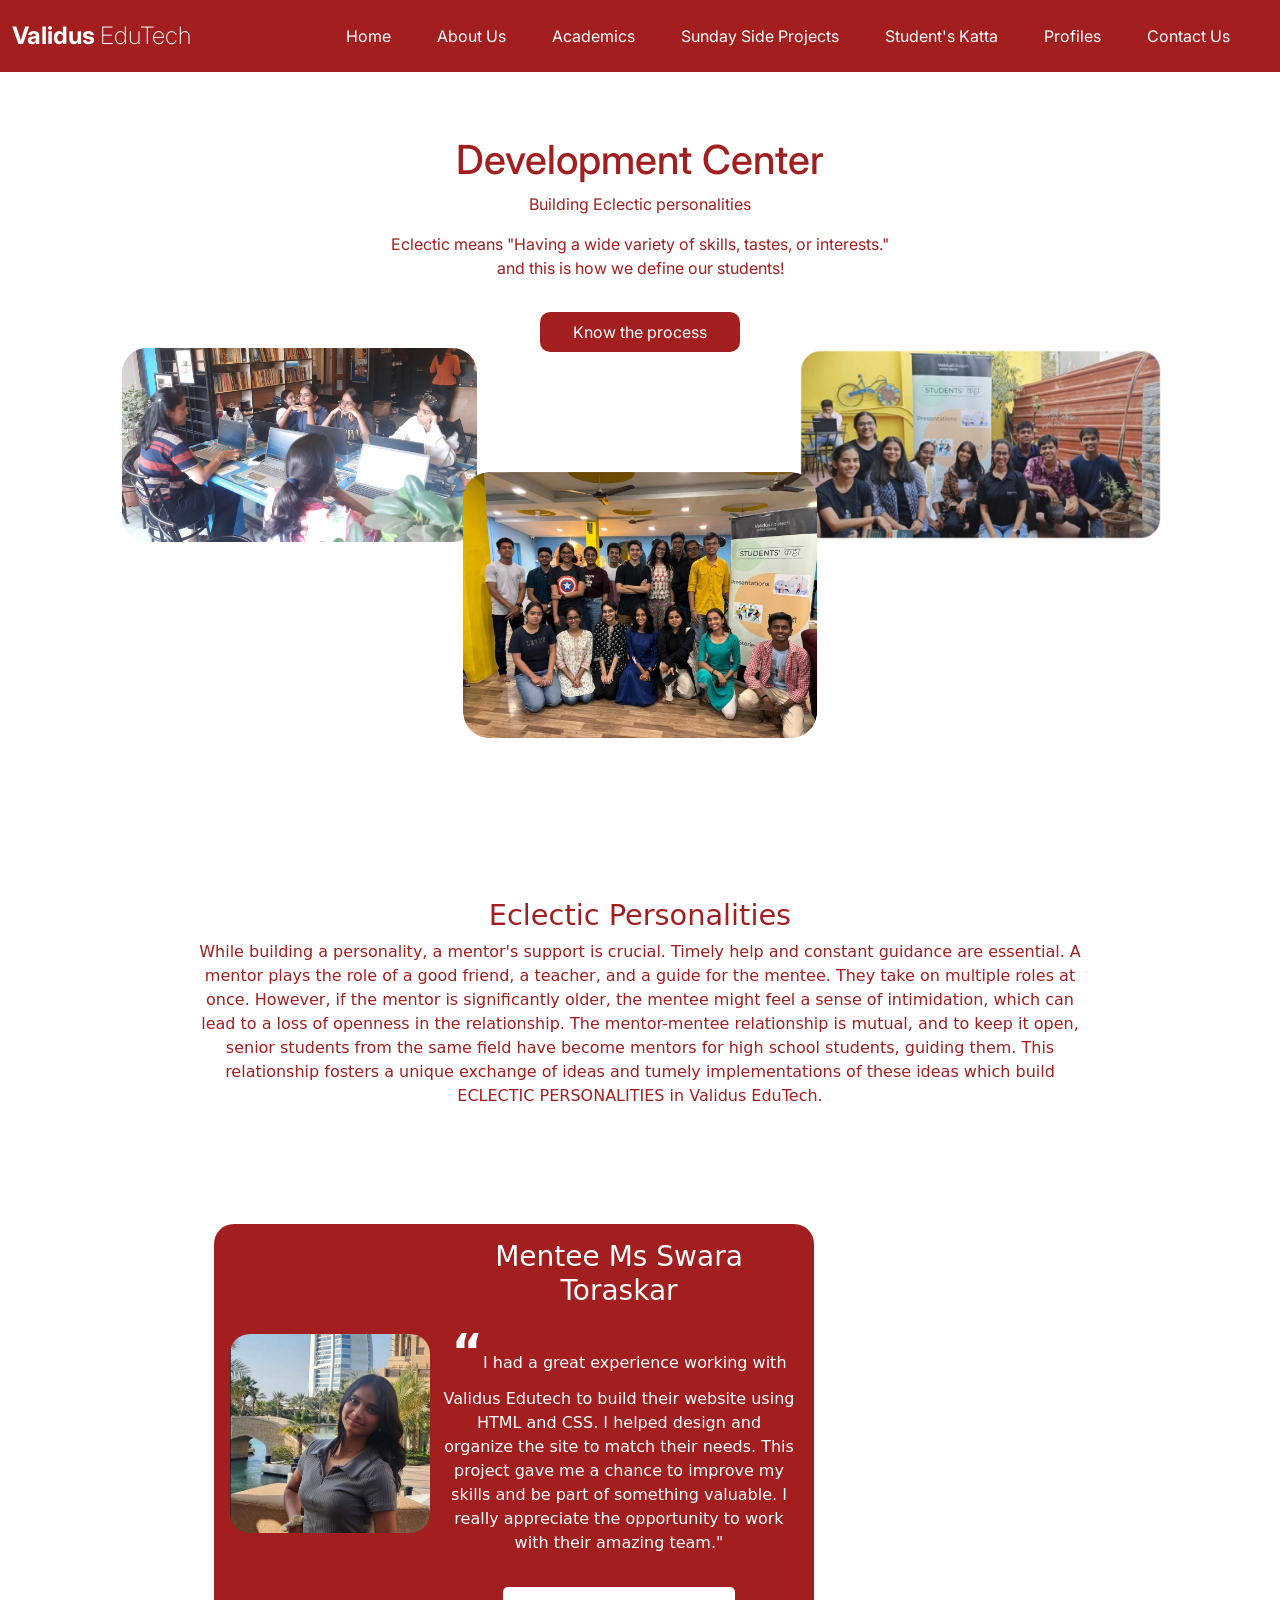
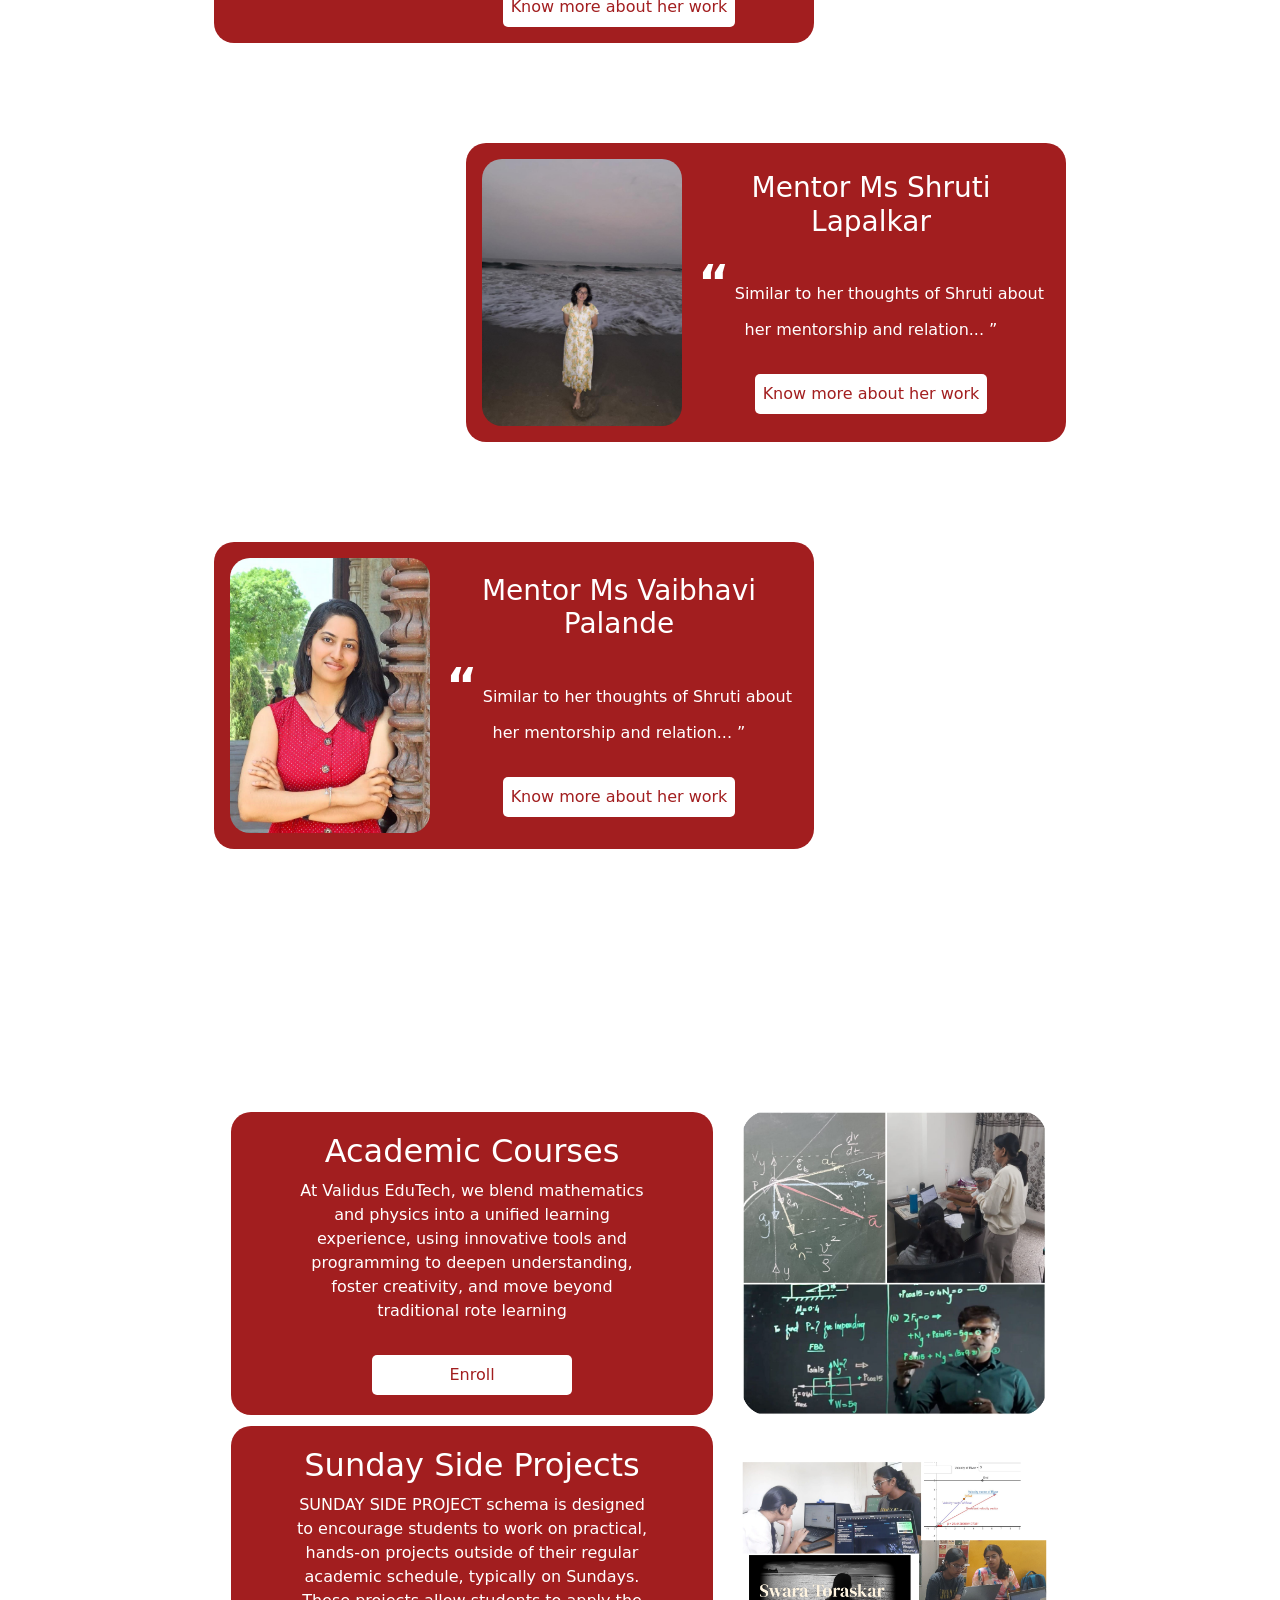
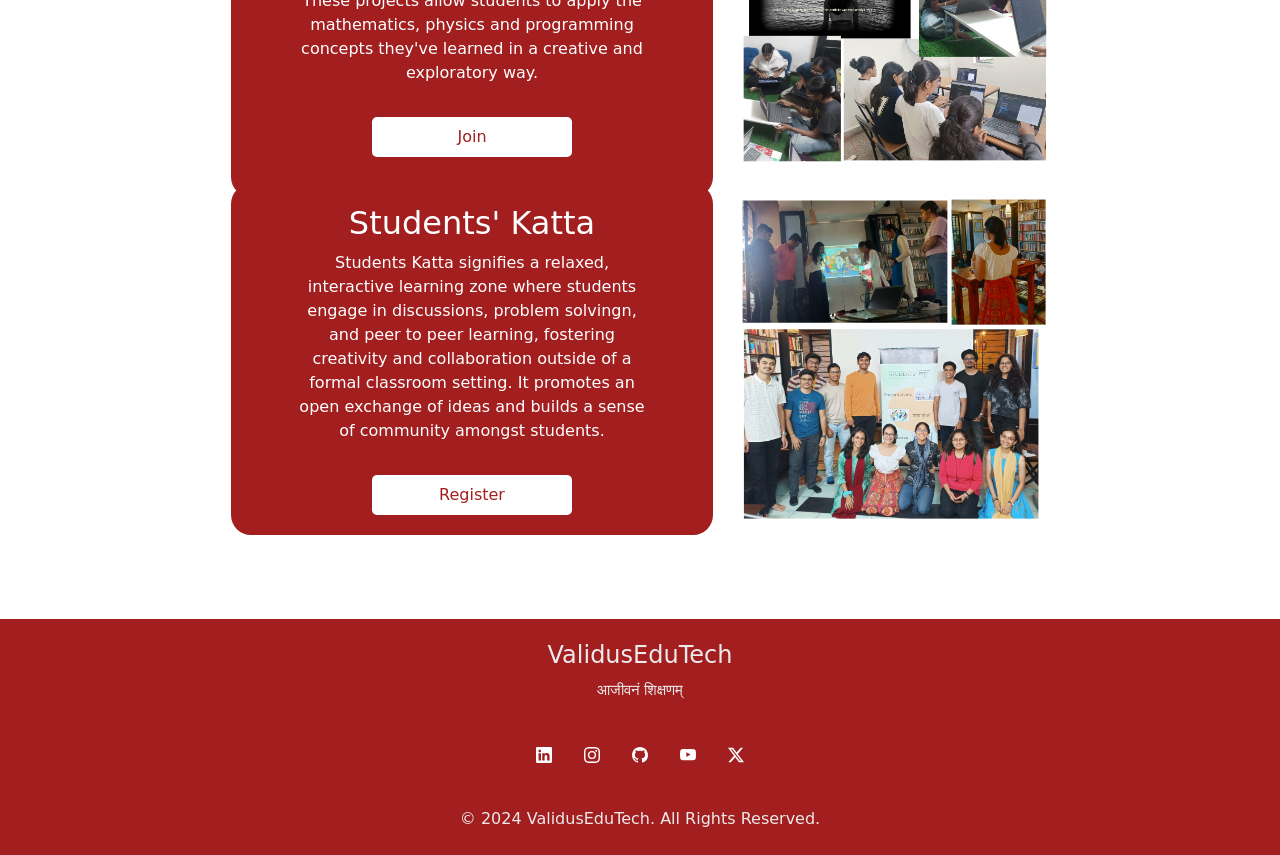
==== index.html @ 38501459 "Update index.html" ====
<!DOCTYPE html>
<html lang="en">
<head>
    <meta charset="UTF-8">
    <meta name="viewport" content="width=device-width, initial-scale=1.0">
    <title>ValidusEduTech-Home</title>
    <link rel = "stylesheet" href = "styles.css">
    <link rel="preconnect" href="https://fonts.googleapis.com">
<link rel="preconnect" href="https://fonts.gstatic.com" crossorigin>
<link rel="stylesheet" href="https://unpkg.com/aos@next/dist/aos.css" />
<link href="https://fonts.googleapis.com/css2?family=Inter:ital,opsz,wght@0,14..32,100..900;1,14..32,100..900&display=swap" rel="stylesheet">
<link href="https://cdn.jsdelivr.net/npm/bootstrap@5.3.3/dist/css/bootstrap.min.css" rel="stylesheet">
<style>
  .navbar-toggler-icon {
      background-image: url("data:image/svg+xml,%3Csvg xmlns='http://www.w3.org/2000/svg' viewBox='0 0 30 30'%3E%3Cpath stroke='white' stroke-width='2' stroke-linecap='round' stroke-miterlimit='10' d='M4 7h22M4 15h22M4 23h22'/%3E%3C/svg%3E");
  }
</style>

</head>
<body class = "bod">
  <nav class="navbar navbar-expand-lg" style="padding-top: 1%; padding-bottom: 1%;">
    <div class="container-fluid d-flex justify-content-between">
        <a class="navbar-brand" href="#" style="color: white; font-weight: bold; font-size:x-large;">
            <span class="bold-text" style="font-weight: bold;">Validus</span> 
            <span style="font-weight: 200;">EduTech</span>
        </a>
        <button class="navbar-toggler" type="button" data-bs-toggle="collapse" data-bs-target="#navbarSupportedContent" aria-controls="navbarSupportedContent" aria-expanded="false" aria-label="Toggle navigation">
            <span class="navbar-toggler-icon"></span>
        </button>
        <div class="collapse navbar-collapse" id="navbarSupportedContent">
            <ul class="navbar-nav ms-auto">
                <li class="nav-item"><a class="nav-link" href="./index.html" style="color: white;">Home</a></li>
                <li class="nav-item"><a class="nav-link" href="./about_html.html" style="color: white;">About Us</a></li>
                <li class="nav-item"><a class="nav-link" href="./academics" style="color: white;">Academics</a></li>
                <li class="nav-item"><a class="nav-link" href="./ssp_html.html" style="color: white;">Sunday Side Projects</a></li>
                <li class="nav-item"><a class="nav-link" href="./sk.html" style="color: white;">Student's Katta</a></li>
                <li class="nav-item"><a class="nav-link" href="./Profiles.html" style="color: white;">Profiles</a></li>
                <li class="nav-item"><a class="nav-link" href="./contact.html" style="color: white;">Contact Us</a></li>
            </ul>
        </div>
    </div>
</nav>


    <!-- Header Section -->
    <div class = "container" data-aos="fade-up" data-aos-duration="500">
    <section class="header">
      <div class = "header-text">
        <h1>Development Center</h1>
        <div class = "p1">
      <p>Building Eclectic personalities</p>
      <p>Eclectic means "Having a wide variety of skills, tastes, or interests." and this is how we define our students!</p>
    </div>
    </div>
      
      <button class = "know" onclick="scrollToSection()">Know the process</button>
      <div class="header-images">
        <div class = "image-container">
          <img src="./assets/StudentsKatta_1_page-2[1].png" alt="Group Image 1" class="side-image">
        </div>
        <div class = "image-container">
          <img src="./assets/StudentsKatta_1_page-22[1].png" alt="Group Image 2" class="middle-image">
        </div>
        <div class = "image-container">
          <img src="./assets/StudentsKatta_1_page-18[1].png" alt="Group Image 2" class="side-image">
        </div>
          </div>
      </div>
  </section>
  <br>
  <br>
  <br>
  <!-- Eclectic Personalities Section -->
   <div class="container" data-aos="fade-up" data-aos-duration="500">
  <section class="eclectic-personalities">
    <div class = "ep-text">
      <h2>Eclectic Personalities</h2>
      <div class = "ep-p2">
      <p>While building a personality, a mentor's support is crucial. Timely help and constant guidance are essential. A mentor plays the role of a good friend, a teacher, and a guide for the mentee. They take on multiple roles at once. However, if the mentor is significantly older, the mentee might feel a sense of intimidation, which can lead to a loss of openness in the relationship. The mentor-mentee relationship is mutual, and to keep it open, senior students from the same field have become mentors for high school students, guiding them. This relationship fosters a unique exchange of ideas and tumely implementations of these ideas which build ECLECTIC PERSONALITIES in Validus EduTech.</p>
    </div>
    </div>
      <div class="profiles" data-aos="fade-up" data-aos-anchor-placement="center-bottom" data-aos-duration="250">
          <div class="profile1">
              <div class = "proflie1-img"><img src="./assets/swara.jpg" alt="Mentee Ms Swara Toraskar"></div>
              <div class = "proflie1-right">
                <h3>Mentee Ms Swara Toraskar</h3>
                <p><span class="large-quote">&#8220</span>I had a great experience working with Validus Edutech to build their website using HTML and CSS. I helped design and organize the site to match their needs. This project gave me a chance to improve my skills and be part of something valuable. I really appreciate the opportunity to work with their amazing team."</p>
                <button>Know more about her work</button>
              </div>
              
              
          </div>
          <div class="profile2" data-aos="fade-up" data-aos-anchor-placement="center-bottom" data-aos-duration="250">
            <div class = "proflie2-img"><img src="./assets/me.jpg" alt="Mentor Ms Shruti Lapalkar"></div>
            <div class = "profile2-right">
              <h3>Mentor Ms Shruti Lapalkar</h3>
              <p><span class="large-quote">&#8220</span> Similar to her thoughts of Shruti about her mentorship and relation... ”</p>
              <button>Know more about her work</button>
            </div>
          </div>
          <div class="profile3" data-aos="fade-up" data-aos-anchor-placement="center-bottom" data-aos-duration="250">
            <div class = "proflie3-img"><img src="./VP_photos.jpg" alt="Mentor Ms Vaibhavi Palande"></div>
              <div class = "profile3-right">
              <h3>Mentor Ms Vaibhavi Palande</h3>
              <p><span class="large-quote">&#8220</span> Similar to her thoughts of Shruti about her mentorship and relation... ”</p>


              <button>Know more about her work</button>
            </div>
          </div>
      </div>
  </section>
</div>
</div>

  <!-- Profile Building Process Section -->
  
        <div class = "container">
          <section class="profile-building" id="profile-building-process">
              <h2 style="color: #b10202" data-aos="fade-right">Profile Building Process</h2>
              <div class="process">
                  <div class="process-item" data-aos="zoom-out">
                    <div class = "left-text">
                      <h2>Academic Courses</h2>
                      <p>At Validus EduTech, we blend mathematics and physics into a unified learning experience, using innovative tools and programming to deepen understanding, foster creativity, and move beyond traditional rote learning</p>
                      <button id = "enrollBtn">Enroll</button>
                    </div>
                    <div class = "right-img">
                      <img src="./assets/StudentsKatta_1_page-4[1].png" alt="Academic Courses Image">
                    </div>
                  </div>
                  <div class="process-item ssp" data-aos="zoom-out">
                    <div class = "left-text">
                      <h2>Sunday Side Projects</h2>
                      <p>SUNDAY SIDE PROJECT schema is designed to encourage students to work on practical, hands-on projects outside of their regular academic schedule, typically on Sundays. These projects allow students to apply the mathematics, physics and programming concepts they've learned in a creative and exploratory way.</p>
                      <button id = "joinBtn">Join</button>
                    </div>
                    <div class = "right-img">
                      <img src="./assets/StudentsKatta_1_page-5[1].png" alt="Academic Courses Image">
                    </div>
                  </div>
                  <div class="process-item"data-aos="zoom-out">
                    <div class = "left-text">
                      <h2>Students' Katta</h2>
                      <p>Students Katta signifies a relaxed, interactive learning zone where students engage in discussions, problem solvingn, and peer to peer learning, fostering creativity and collaboration outside of a formal classroom setting. It promotes an open exchange of ideas and builds a sense of community amongst students.</p>
                      <button id = "registerBtn">Register</button>
                    </div>
                    <div class = "right-img">
                      <img src="./assets/StudentsKatta_1_page-6[2].png" alt="Academic Courses Image">
                    </div>
                  </div>
              </div>
          </section>
        </div>
       
     
  
  

  <!--footer-->
  <section class="footer">
    <div class="row">
      <div class="col-lg-12">
        <p class="brandFooter"><b>Validus</b>EduTech<br>
         <b class="tagLineFooter">आजीवनं शिक्षणम्</b>
        </p> <br>
      </div>
    </div>
    <div class="container text-center">
      <div class="align-items-center">
        <div class="linkedin">
          <a href="https://www.linkedin.com/company/validusedutech/" target="_blank">
            <svg xmlns="http://www.w3.org/2000/svg" width="1rem" height="2rem" fill="white" class="bi bi-linkedin" viewBox="0 0 16 16">
              <path d="M0 1.146C0 .513.526 0 1.175 0h13.65C15.474 0 16 .513 16 1.146v13.708c0 .633-.526 1.146-1.175 1.146H1.175C.526 16 0 15.487 0 14.854zm4.943 12.248V6.169H2.542v7.225zm-1.2-8.212c.837 0 1.358-.554 1.358-1.248-.015-.709-.52-1.248-1.342-1.248S2.4 3.226 2.4 3.934c0 .694.521 1.248 1.327 1.248zm4.908 8.212V9.359c0-.216.016-.432.08-.586.173-.431.568-.878 1.232-.878.869 0 1.216.662 1.216 1.634v3.865h2.401V9.25c0-2.22-1.184-3.252-2.764-3.252-1.274 0-1.845.7-2.165 1.193v.025h-.016l.016-.025V6.169h-2.4c.03.678 0 7.225 0 7.225z"/>
            </svg>
          </a>
          
        </div>
        <div class="instagram">
          <a href="https://www.instagram.com/validus_edutech/" target="_blank">
            <svg xmlns="http://www.w3.org/2000/svg" width="1rem" height="2rem" fill="white" class="bi bi-instagram" viewBox="0 0 16 16">
              <path d="M8 0C5.829 0 5.556.01 4.703.048 3.85.088 3.269.222 2.76.42a3.9 3.9 0 0 0-1.417.923A3.9 3.9 0 0 0 .42 2.76C.222 3.268.087 3.85.048 4.7.01 5.555 0 5.827 0 8.001c0 2.172.01 2.444.048 3.297.04.852.174 1.433.372 1.942.205.526.478.972.923 1.417.444.445.89.719 1.416.923.51.198 1.09.333 1.942.372C5.555 15.99 5.827 16 8 16s2.444-.01 3.298-.048c.851-.04 1.434-.174 1.943-.372a3.9 3.9 0 0 0 1.416-.923c.445-.445.718-.891.923-1.417.197-.509.332-1.09.372-1.942C15.99 10.445 16 10.173 16 8s-.01-2.445-.048-3.299c-.04-.851-.175-1.433-.372-1.941a3.9 3.9 0 0 0-.923-1.417A3.9 3.9 0 0 0 13.24.42c-.51-.198-1.092-.333-1.943-.372C10.443.01 10.172 0 7.998 0zm-.717 1.442h.718c2.136 0 2.389.007 3.232.046.78.035 1.204.166 1.486.275.373.145.64.319.92.599s.453.546.598.92c.11.281.24.705.275 1.485.039.843.047 1.096.047 3.231s-.008 2.389-.047 3.232c-.035.78-.166 1.203-.275 1.485a2.5 2.5 0 0 1-.599.919c-.28.28-.546.453-.92.598-.28.11-.704.24-1.485.276-.843.038-1.096.047-3.232.047s-2.39-.009-3.233-.047c-.78-.036-1.203-.166-1.485-.276a2.5 2.5 0 0 1-.92-.598 2.5 2.5 0 0 1-.6-.92c-.109-.281-.24-.705-.275-1.485-.038-.843-.046-1.096-.046-3.233s.008-2.388.046-3.231c.036-.78.166-1.204.276-1.486.145-.373.319-.64.599-.92s.546-.453.92-.598c.282-.11.705-.24 1.485-.276.738-.034 1.024-.044 2.515-.045zm4.988 1.328a.96.96 0 1 0 0 1.92.96.96 0 0 0 0-1.92m-4.27 1.122a4.109 4.109 0 1 0 0 8.217 4.109 4.109 0 0 0 0-8.217m0 1.441a2.667 2.667 0 1 1 0 5.334 2.667 2.667 0 0 1 0-5.334"/>
            </svg>
          </a>
          
          
        </div>
        <div class="github">
          <a href = "https://github.com/ValidusEduTech" target = "_blank"><svg xmlns="http://www.w3.org/2000/svg" width="1rem" height="2rem" fill="white" class="bi bi-github" viewBox="0 0 16 16">
            <path d="M8 0C3.58 0 0 3.58 0 8c0 3.54 2.29 6.53 5.47 7.59.4.07.55-.17.55-.38 0-.19-.01-.82-.01-1.49-2.01.37-2.53-.49-2.69-.94-.09-.23-.48-.94-.82-1.13-.28-.15-.68-.52-.01-.53.63-.01 1.08.58 1.23.82.72 1.21 1.87.87 2.33.66.07-.52.28-.87.51-1.07-1.78-.2-3.64-.89-3.64-3.95 0-.87.31-1.59.82-2.15-.08-.2-.36-1.02.08-2.12 0 0 .67-.21 2.2.82.64-.18 1.32-.27 2-.27s1.36.09 2 .27c1.53-1.04 2.2-.82 2.2-.82.44 1.1.16 1.92.08 2.12.51.56.82 1.27.82 2.15 0 3.07-1.87 3.75-3.65 3.95.29.25.54.73.54 1.48 0 1.07-.01 1.93-.01 2.2 0 .21.15.46.55.38A8.01 8.01 0 0 0 16 8c0-4.42-3.58-8-8-8"/>
          </svg></a>
          
          
        </div>
        <div class="youtube">
          <a href = "https://www.youtube.com/@validus.edutech" target="_blank"><svg xmlns="http://www.w3.org/2000/svg" width="1rem" height="2rem" fill="white" class="bi bi-youtube" viewBox="0 0 16 16">
            <path d="M8.051 1.999h.089c.822.003 4.987.033 6.11.335a2.01 2.01 0 0 1 1.415 1.42c.101.38.172.883.22 1.402l.01.104.022.26.008.104c.065.914.073 1.77.074 1.957v.075c-.001.194-.01 1.108-.082 2.06l-.008.105-.009.104c-.05.572-.124 1.14-.235 1.558a2.01 2.01 0 0 1-1.415 1.42c-1.16.312-5.569.334-6.18.335h-.142c-.309 0-1.587-.006-2.927-.052l-.17-.006-.087-.004-.171-.007-.171-.007c-1.11-.049-2.167-.128-2.654-.26a2.01 2.01 0 0 1-1.415-1.419c-.111-.417-.185-.986-.235-1.558L.09 9.82l-.008-.104A31 31 0 0 1 0 7.68v-.123c.002-.215.01-.958.064-1.778l.007-.103.003-.052.008-.104.022-.26.01-.104c.048-.519.119-1.023.22-1.402a2.01 2.01 0 0 1 1.415-1.42c.487-.13 1.544-.21 2.654-.26l.17-.007.172-.006.086-.003.171-.007A100 100 0 0 1 7.858 2zM6.4 5.209v4.818l4.157-2.408z"/>
          </svg></a>
          
        </div>
        <div class="twitter">
          <a href = "https://x.com/ValidusEduTech" target="_blank"><svg xmlns="http://www.w3.org/2000/svg" width="1rem" height="2rem" fill="white" class="bi bi-twitter-x" viewBox="0 0 16 16">
            <path d="M12.6.75h2.454l-5.36 6.142L16 15.25h-4.937l-3.867-5.07-4.425 5.07H.316l5.733-6.57L0 .75h5.063l3.495 4.633L12.601.75Zm-.86 13.028h1.36L4.323 2.145H2.865z"/>
          </svg></a>
          
        </div>
      </div>
    </div>
    <br>
    © 2024 <strong>ValidusEduTech</strong>. All Rights Reserved.
  </section>
  <script>
    function toggleMenu() {
      document.querySelector('.navlinks').classList.toggle('active');
    }
    function scrollToSection() {
    const section = document.getElementById("profile-building-process");
    section.scrollIntoView({ behavior: "smooth" });
}
const enrollBtn = document.getElementById('enrollBtn');
  const joinBtn = document.getElementById('joinBtn');
  const registerBtn = document.getElementById('registerBtn');

  // Function to redirect to Contact Us page
  function redirectToContact() {
    window.location.href = './contact.html'; // Change this to the actual URL of your Contact Us page
  }

  // Attach click event listeners to each button
  enrollBtn.addEventListener('click', redirectToContact);
  joinBtn.addEventListener('click', redirectToContact);
  registerBtn.addEventListener('click', redirectToContact);

    
    

  </script>

<script src="https://cdn.jsdelivr.net/npm/@popperjs/core@2.11.6/dist/umd/popper.min.js"></script>
<script src="https://cdn.jsdelivr.net/npm/bootstrap@5.3.3/dist/js/bootstrap.min.js"></script>
<script src="https://unpkg.com/aos@next/dist/aos.js"></script>
<script>
  AOS.init();
</script>
</body>
</html>
---- styles.css ----
/*updated navbar*/
/* General styles */


/* Reset and Base Styles */
* {
  margin: 0;
  padding: 0;
  box-sizing: border-box;
}

body {
  font-family: 'Inter', 'Roboto', sans-serif;
  line-height: 1.6;
  color: var(--text-primary);
  background-color: var(--background-light);
  text-rendering: optimizeLegibility;
  -webkit-font-smoothing: antialiased;
  margin: 0;
  padding: 0;
  width: 100%;
}

/* Smooth Scrolling and Typography */
html {
  scroll-behavior: smooth;
}

/* Container */
.container {
  width: 90%;
  max-width: 1200px;
  margin: 0 auto;
  padding: 40px 20px;
}

/* Navigation Styles */
header {
  background-color: var(--white);
  color: var(--text-primary);
  position: fixed;
  width: 100%;
  top: 0;
  z-index: 1000;
  box-shadow: 0 2px 10px rgba(0,0,0,0.05);
}


nav {
  display: flex;
  justify-content: space-between;
  align-items: center;
  padding: 15px 40px;
 

  background-color: #A21E1F;
  color: white;
  margin-left: 0px;
  margin-right: 0px;
  width: 100%;
}

.nav-menu {
  display: flex;
  list-style: none;
  align-items: center;
  margin-left: auto;
  
}

.nav-menu li {
  margin-left: 25px;
  color: #fff;
  
}


.nav-menu a {
  text-decoration: none;
  color: var(--text-secondary);
  font-weight: 500;
  transition: all 0.3s ease;
  position: relative;
  padding-bottom: 5px;
}

.nav-menu a::after {
  content: '';
  position: absolute;
  width: 0;
  height: 2px;
  bottom: 0;
  left: 50%;
  background-color: var(--primary-color);
  transition: width 0.3s ease, left 0.3s ease;
}

.nav-menu a:hover {
  color: var(--primary-color);
}

.nav-menu a:hover::after {
  width: 100%;
  left: 0;
}

.navbar-nav .nav-link {
  position: relative;
  color: white;
  text-decoration: none;
  transition: color 0.3s ease;
}

.navbar-nav .nav-link:hover {
  color: #F5A8A9; /* Highlight color */
}

/* Underline Animation (Expands from center) */
.navbar-nav .nav-link::after {
  content: "";
  position: absolute;
  width: 0;
  height: 2px;
  bottom: -2px; /* Adjust to position the underline */
  left: 50%; /* Start from the center */
  background-color: #F5A8A9;
  transform: translateX(-50%);
  transition: width 0.3s ease;
}


.navbar-nav .nav-link:hover::after {
  width: 100%; /* Expand to full width */
}

  /* Header Section */
.header {
  text-align: center;
  padding: 2rem;
  
  font-family: "Inter";
  color: #A21E1F;
}
.header-text{
  display: flex;
  flex-direction: column;
  justify-content: center;
}

.p1{
  width: 500px;
  align-self: center;
}
.header h1 {
  color: #A21E1F;
  font-size: 2.5rem;
  margin-bottom: 0.5rem;
}

.header button {
  background-color: #A21E1F;
  color: #fff;
  padding: 0.5rem 1rem;
  border: none;
  cursor: pointer;
  border-radius: 10px;
  margin-top: 1rem;
  height: 40px;
  width: 200px;
}

.header-images {
    display: flex;
    justify-content: center;
    
    align-items: center;
    position: relative;
}



.side-image {
  width: 500px;
  height: auto;
  border-radius: 10px;
  
  position: relative;
  top: -80px; /* Elevate the side images */
  z-index: 1;
}

.middle-image {
  width: 500px;
  height: auto;
  border-radius: 10px;
  
  position: relative;
  top: 80px; /* Lower the middle image */
  z-index: 2; /* Bring the middle image to the front */
}

.image-container:nth-child(1) {
  margin-right: -30px; /* Overlap left side image */
}

.image-container:nth-child(3) {
  margin-left: -30px; /* Overlap right side image */
}



/* Eclectic Personalities Section */
.eclectic-personalities {
  text-align: center;
  padding: 2rem;
}

.eclectic-personalities h2 {
  color: #A21E1F;
  font-size: 1.8rem;
}
.eclectic-personalities .ep-p2 {
  color: #A21E1F;
  
}

.ep-text{
  display: flex;
  flex-direction: column;
  justify-content: center;
}
.ep-p2{
  width: 900px;
  align-self: center;

}


.profiles {
  display: flex;
  flex-direction: column;
  justify-content: center;
  gap: 5rem;
  margin-top: 2rem;
  margin: 100px;
}

.profile1 {
  display: flex;
  width: 600px;
  padding: 1rem;
  background-color: #A21E1F;
  color: #fff;
  border-radius: 20px;
  text-align: center;
  align-self: flex-start;
}
proflie1-right p{
  color: #fff;
}

.profile1 img {
  width: 200px;
  border-radius: 20px;
}

.profile1-right{
  width: 500px;
}

.profile1 button {
  background-color: #fff;
  color: #A21E1F;
  padding: 0.5rem;
  border: none;
  cursor: pointer;
  border-radius: 5px;
  margin-top: 1rem;
}

/*second profile*/

.profile2 {
  display: flex;
  width: 600px;
  padding: 1rem;
  background-color: #A21E1F;
  color: #fff;
  border-radius: 20px;
  text-align: center;
  align-self: flex-end;
}
proflie2-right p{
  color: #fff;
}
.profile2 img {
  width: 200px;
  border-radius: 20px;
}

.profile2 button {
  background-color: #fff;
  color: #A21E1F;
  padding: 0.5rem;
  border: none;
  cursor: pointer;
  border-radius: 5px;
  margin-top: 1rem;
}
/*third profile*/
.profile3 {
  display: flex;
  width: 600px;
  padding: 1rem;
  background-color: #A21E1F;
  color: #fff;
  border-radius: 20px;
  text-align: center;
  align-self: flex-start;
}
proflie3-right p{
  color: #fff;
}
.profile3 img {
  width: 200px;
  border-radius: 20px;
}

.profile3 button {
  background-color: #fff;
  color: #A21E1F;
  padding: 0.5rem;
  border: none;
  cursor: pointer;
  border-radius: 5px;
  margin-top: 1rem;
}
/* Profile Building Process Section */
.profile-building {
  padding: 2rem;
  text-align: center;
  margin-bottom: 100px;
}

.process {
  display: flex;
  flex-direction: column;
  justify-content: center;
  gap: 3rem;
  margin-top: 2rem;
}

.process-item {
  width: 850px;
  height: 300px;
  /* background-color: #919c9f; */
  
  padding: 1rem;
  border-radius: 5px;
  text-align: center;
  display: flex;
  align-self: center;
}
.left-text{
  display: flex;
  flex-direction: column;
  justify-content: center;
  background-color: #A21E1F;
  color: white;
  border-radius: 20px;
}
.left-text p{
  padding-left: 40px;
  padding-right: 40px;
}
.process-item button {
  background-color: white;
  color: #A21E1F;
  padding: 0.5rem;
  border: none;
  cursor: pointer;
  border-radius: 5px;
  margin-top: 1rem;
  width: 200px;
  align-self: center;
}

.right-img {
  display: flex;
  flex-wrap: wrap;
  gap: 5px;
  width: 50%;
  height: 100%;
  box-sizing: border-box;
  padding: 5px;
}
.right-img img {
  width: 49%;
  height: 100%;
  border-radius: 20px;
  object-fit: cover;
}

.process-item img {
  
  width: 320px;
  border-radius: 20px;
}
.process-item.ssp.left-text h2{
  margin-top: 25px;

}
.process-item.ssp button{
  margin-bottom: 20px;
}


.profile-building {
  padding: 2rem;
  text-align: center;
}

.process {
  display: flex;
  flex-direction: column;
  justify-content: center;
  gap: 3rem;
  margin-top: 2rem;
}

.process-item {
  display: flex;
  justify-content: space-between;
  align-items: center;
  width: 850px;
  height: 300px;
  padding: 1rem;
  border-radius: 5px;
  text-align: center;
  align-self: center;
  gap: 1rem;
}

.left-text {
  display: flex;
  flex-direction: column;
  justify-content: center;
  background-color: #A21E1F;
  color: white;
  border-radius: 20px;
  padding: 20px;
}

.right-img {
  width: 320px;
  height: auto;
  border-radius: 20px;
  object-fit: cover;
}

.container {
  max-width: 1200px;
  margin: 0 auto;
  padding: 0 20px;
  
}

.header, .header-images, .eclectic-personalities {
  margin: 2rem 0;
}

.header-images img {
  max-width: 100%;
  height: auto;
}


/*footer*/
.footer{
  background-color: #A21E1F;
  text-align: center;
  color: #EDEAEB;
  font-weight: 100;
  line-height: 2rem;
  padding: 20px;
}
.tagLineFooter{
  font-size: 15px;
}
.brandFooter{
  font-size: 24px;
  margin-bottom: 0px;
}
.privacyPolicy{
  color: #EDEAEB;
}



.row.align-items-center{
  display: flex;
  justify-content: center;
  gap: 2rem;
}



/*responsive styles*/


@media (max-width: 768px) {
  .eclectic-personalities {
    padding: 1rem;
  }

  .eclectic-personalities h2 {
    font-size: 1.5rem;
  }

  .ep-text {
    width: 90%;
    margin: 0 auto;
  }

  .ep-p2 {
    font-size: 1rem;
    padding: 0 1rem;
    width: 100%;
  }

  .process-item {
    flex-direction: column;
    width: 90%;
    height: auto;
    align-items: center;
  }

  .left-text {
    width: 100%;
    padding: 20px;
    text-align: center;
  }

  .right-img {
    width: 100%;
    max-width: 300px;
    margin-top: 1rem;
  }

  .process-item button {
    margin-top: 1rem;
  }

  .profiles {
    flex-direction: column;
    justify-content: center;
    /* align-items: center; */
  }

  .profile1, .profile2, .profile3 {
    width: 90%;
    flex-direction: column;
    align-items: center;
    text-align: center;
  }

  .profile1 img, .profile2 img, .profile3 img {
    width: 100%;
    max-width: 150px;
    margin-bottom: 1rem;
  }

  .profile1-right, .profile2-right, .profile3-right {
    width: 100%;
  }

  .header h1 {
      font-size: 2rem;
  }
  .navbar {
      padding: 10px;
  }
  .navlinks li {
      margin: 0 10px;
  }
  .profile1, .profile2, .profile3, .process-item {
      width: 100%;
  }
  .process-item {
      flex-direction: column;
  }
  .left-text, .right-img {
      width: 100%;
      padding: 10px;
  }
}

@media (max-width: 480px) {
  .eclectic-personalities h2 {
    font-size: 1.2rem;
  }

  .left-text {
    padding: 10px;
    font-size: 0.9rem;
  }

  .process-item {
    gap: 1rem;
  }

  .process-item button {
   
    padding: 0.5rem;
  }
  .ep-p2 {
    font-size: 0.9rem;
  }
  .logo a {
      font-size: 20px;
  }
  .navlinks {
      flex-direction: column;
  }
  .navlinks li {
      margin: 10px 0;
  }
  .header h1 {
      font-size: 1.5rem;
  }
  .header button {
      width: 100%;
  }
  .process-item {
      flex-direction: column;
      width: 100%;
  }
}


@media (max-width: 1024px) {
  .process-item {
    flex-direction: column;
    width: 90%;
    height: auto;
    align-items: center;
    gap: 1rem;
  }

  .left-text {
    width: 100%;
    padding: 20px;
    text-align: center;
  }

  .right-img {
    width: 100%;
    max-width: 300px;
    margin-top: 1rem;
  }

  .process-item button {
   
    margin-top: 1rem;
  }
}

@media (max-width: 700px) {
  .eclectic-personalities {
    padding: 1rem; 
  }

  .eclectic-personalities h2 {
    font-size: 1.5rem; 
  }

  .ep-text {
    flex-direction: column; 
    text-align: center;
  }

  .ep-p2 {
    width: 100%; 
    padding: 1rem 1rem; 
  }

  .profiles {
    flex-direction: column;
    gap: 1.5rem;
    align-items: center;
  }

  .profile1, .profile2, .profile3 {
    width: 100%;
    padding: 1rem;
    flex-direction: column; 
    text-align: center; 
  }

  .profile1 img, .profile2 img, .profile3 img {
    width: 80%; 
    margin-bottom: 1rem;
  }

  .profile1 button, .profile2 button, .profile3 button {
    width: 100%; 
    margin-top: 1rem; 
  }
}
.large-quote {
  font-size: 3em; /* Adjust size as needed */
  font-weight: bold;
}


@media (max-width: 825px) {
  

  .ep-p2 {
    width: 80%; 
    padding: 1rem 1rem; 
  }
}
@media (max-width: 930px) {
  

  .ep-p2 {
    width: 80%; 
    padding: 1rem 1rem; 
  }
}


body {
  margin: 0;
}



.inter-navbar {
font-family: "Inter", sans-serif;
font-optical-sizing: auto;
font-weight: 400;
font-style: normal;
}
.navbar {
  display: flex;
  justify-content: space-between;
  align-items: center;
  padding: 10px 20px;
  font-family: 'Inter';
  background-color: #A21E1F;
}

.logo a {
  font-size: 25px;
  color: white;
  text-decoration: none;
}

.navlinks {
  display: flex;
  list-style-type: none;
  margin: 0;
  padding: 0;
}

.navlinks li {
  margin: 0 15px;
}

.navlinks li a {
  color: white;
  text-decoration: none;
  font-size: 20px;
  transition: color 0.3s;
}

.navlinks li a:hover {
  color: #919c9f;
}

.hamburger {
  display: none;
  font-size: 30px;
  cursor: pointer;
  color: white;
}

.navlinks li a {
  color: white;
  text-decoration: none;
  font-size: 20px;
  position: relative;
  transition: color 0.3s;
}

.navlinks li a:hover {
  color: #919c9f;
}

.navlinks li a::after {
  content: "";
  position: absolute;
  left: 0;
  bottom: -5px;
  width: 100%;
  height: 3px;
  background-color: grey;
  transform: scaleX(0);
  transform-origin: left;
  transition: transform 0.3s ease;
}

.navlinks li a:hover::after {
  transform: scaleX(1);
}


/* Responsive styles */
@media (max-width: 768px) {
  .navlinks {
    display: none;
    flex-direction: column;
    position: absolute;
    top: 60px;
    right: 20px;
    background-color: #A21E1F;
    padding: 10px;
    border-radius: 5px;
  }

  .navlinks.active {
    display: flex;
  }

  .navlinks li {
    margin: 10px 0;
  }

  .hamburger {
    display: block;
  }

  
}

/* Responsive Design for Tablets */


@media (max-width: 1024px) {
  .image-container img {
    max-width: 335px; /* Reduce image size for tablets */
  }

  .side-image {
    top: -40px; /* Reduce elevation */
  }

  .middle-image {
    top: 40px; /* Reduce lowering */
  }
}
/*mobile screens*/
@media (max-width: 768px) {
  .header-images {
    top: 55px;
    flex-direction: column; /* Stack images vertically */
    align-items: center;
  }

  .image-container img {
    max-width: 90%; /* Reduce width for smaller screens */
  }

  .side-image, .middle-image {
    position: static; /* Reset position adjustments */
  }

  .image-container:nth-child(1),
  .image-container:nth-child(3) {
    margin: 0; /* Remove overlap for side images */
  }
}

@media (max-width: 825px) {
  .image-container img {
    max-width: 280px; /* Reduce image size for tablets */
  }

  .side-image {
    top: -40px; /* Reduce elevation */
  }

  .middle-image {
    top: 40px; /* Reduce lowering */
  }
}

@media (max-width: 930px) {
  .image-container img {
    max-width: 320px; /* Reduce image size for tablets */
  }

  .side-image {
    top: -40px; /* Reduce elevation */
  }

  .middle-image {
    top: 40px; /* Reduce lowering */
  }
}

@media (max-width: 430px) {
  .header-images {
    top: 55px;
    flex-direction: column; /* Stack images vertically */
    align-items: center;
  }

  .image-container img {
    max-width: 90%; /* Reduce width for smaller screens */
  }

  .side-image, .middle-image {
    position: static; /* Reset position adjustments */
  }

  .image-container:nth-child(1),
  .image-container:nth-child(3) {
    margin: 0; /* Remove overlap for side images */
  }
}

@media (max-width: 855px) {
  .image-container img {
    max-width: 275px; /* Reduce image size for tablets */
  }

  .side-image {
    top: -40px; /* Reduce elevation */
  }

  .middle-image {
    top: 40px; /* Reduce lowering */
  }
}

.align-items-center{
  display: flex;
  justify-content: center;
  gap: 2rem;
  
}



/* Style for the dropdown button */




/* Profile Building section styles */
.profile-building {
  padding: 10px;
  background-color: white;
  border-radius: 5px;
}



.bold-text {
  font-weight: bold;
}
.navbar-nav .nav-item {
  margin-right: 30px; /* Adjust this value to increase/decrease the gap */
}


.profile1, .profile2, .profile3 {
  display: flex;
  align-items: center;
  gap: 2.5rem;
  margin-bottom: 20px; /* Optional for spacing */
}

.proflie1-img, .proflie2-img, .proflie3-img {
  width: 150px; /* Adjust image size */
  margin-right: 20px; /* Space between image and text */
}

.proflie1-right, .profile2-right, .profile3-right {
  flex: 1;
}

.profile1 img, .profile2 img, .profile3 img {
  width: 200px; /* Adjust the image to fit the container */
  height: auto;
}
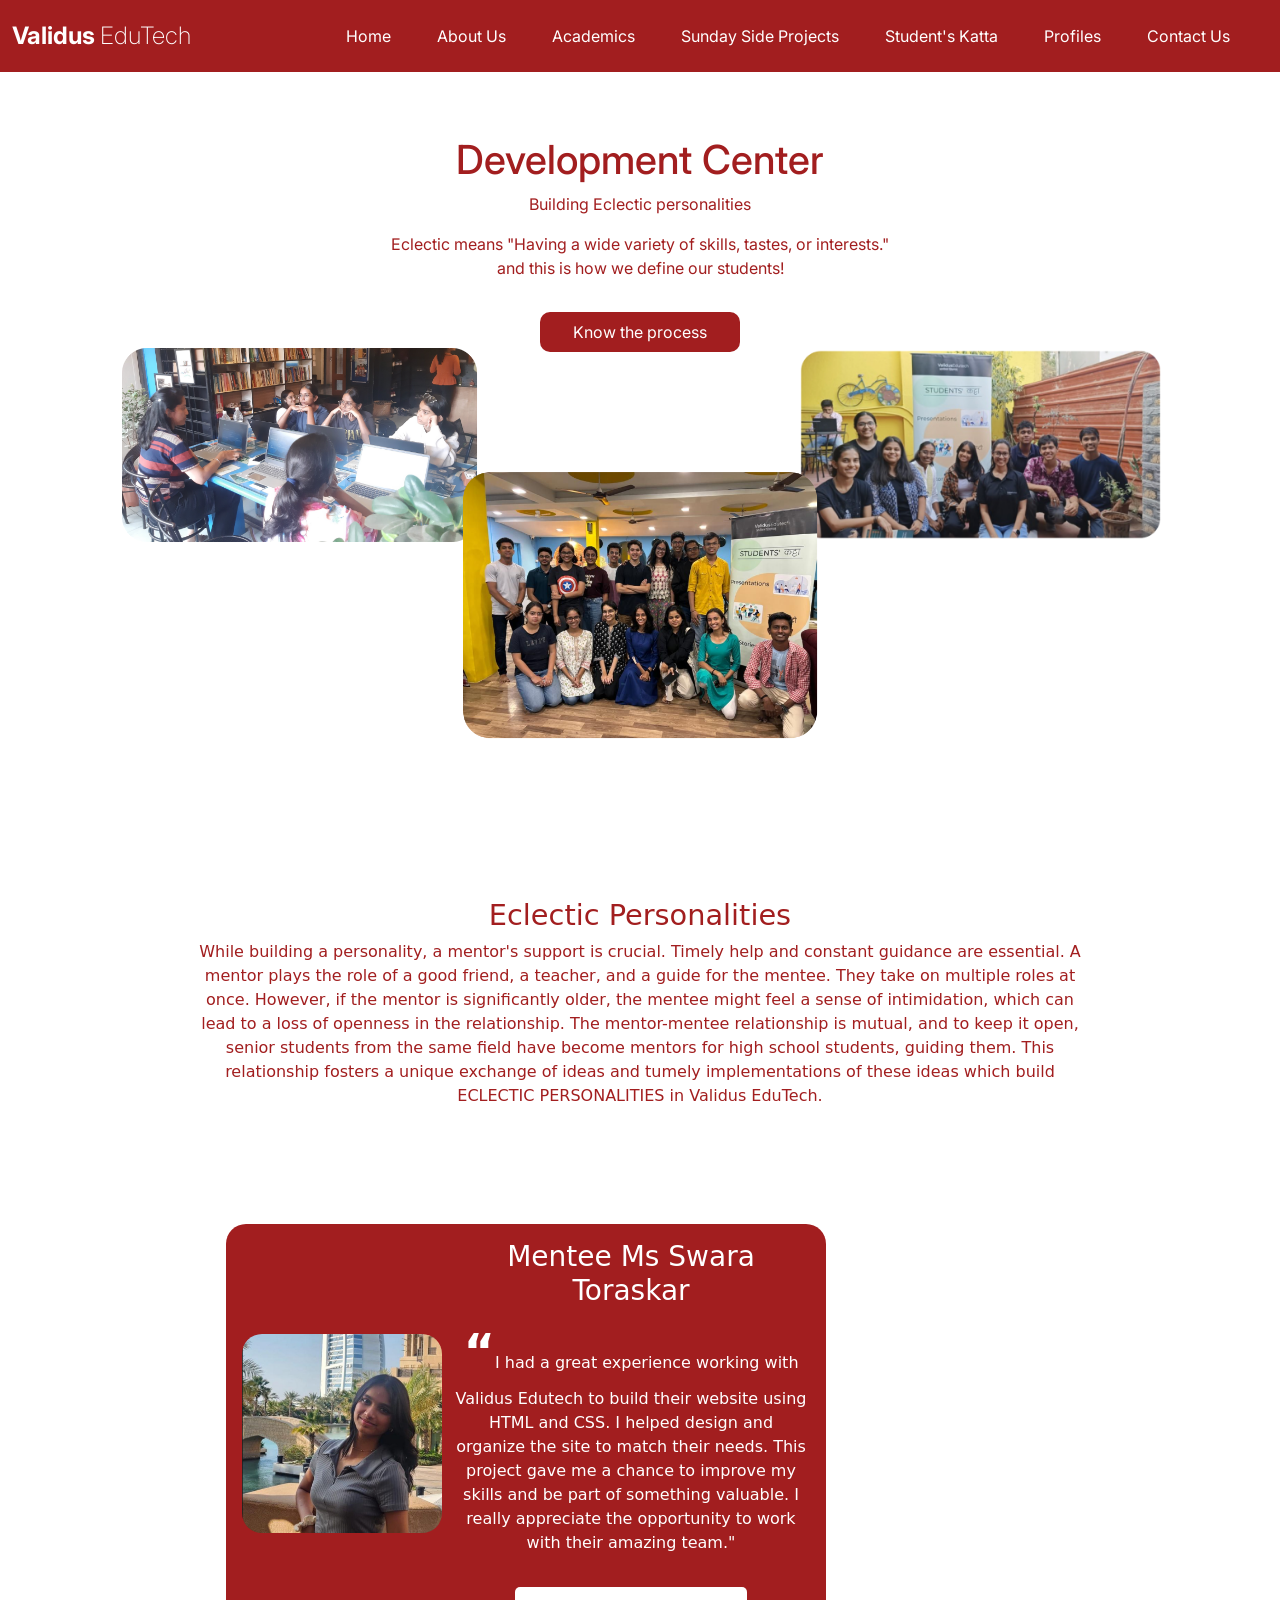
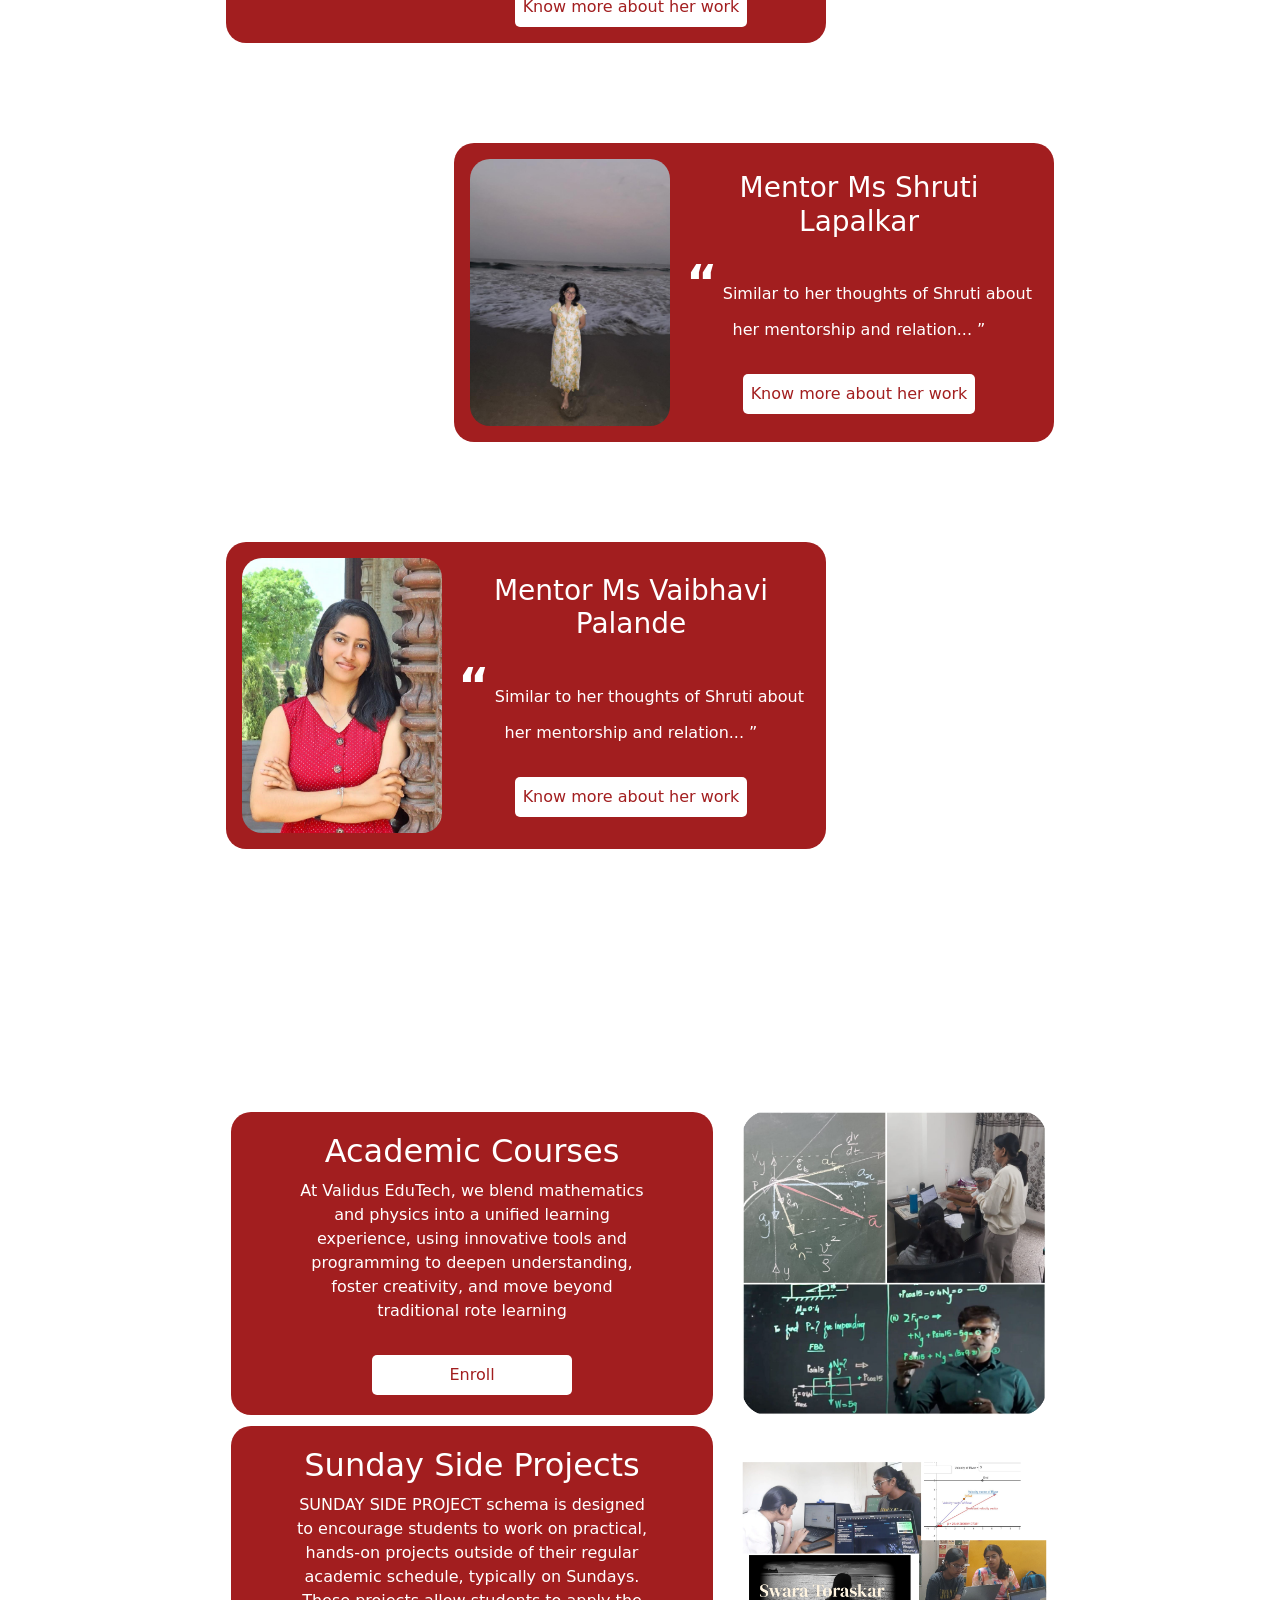
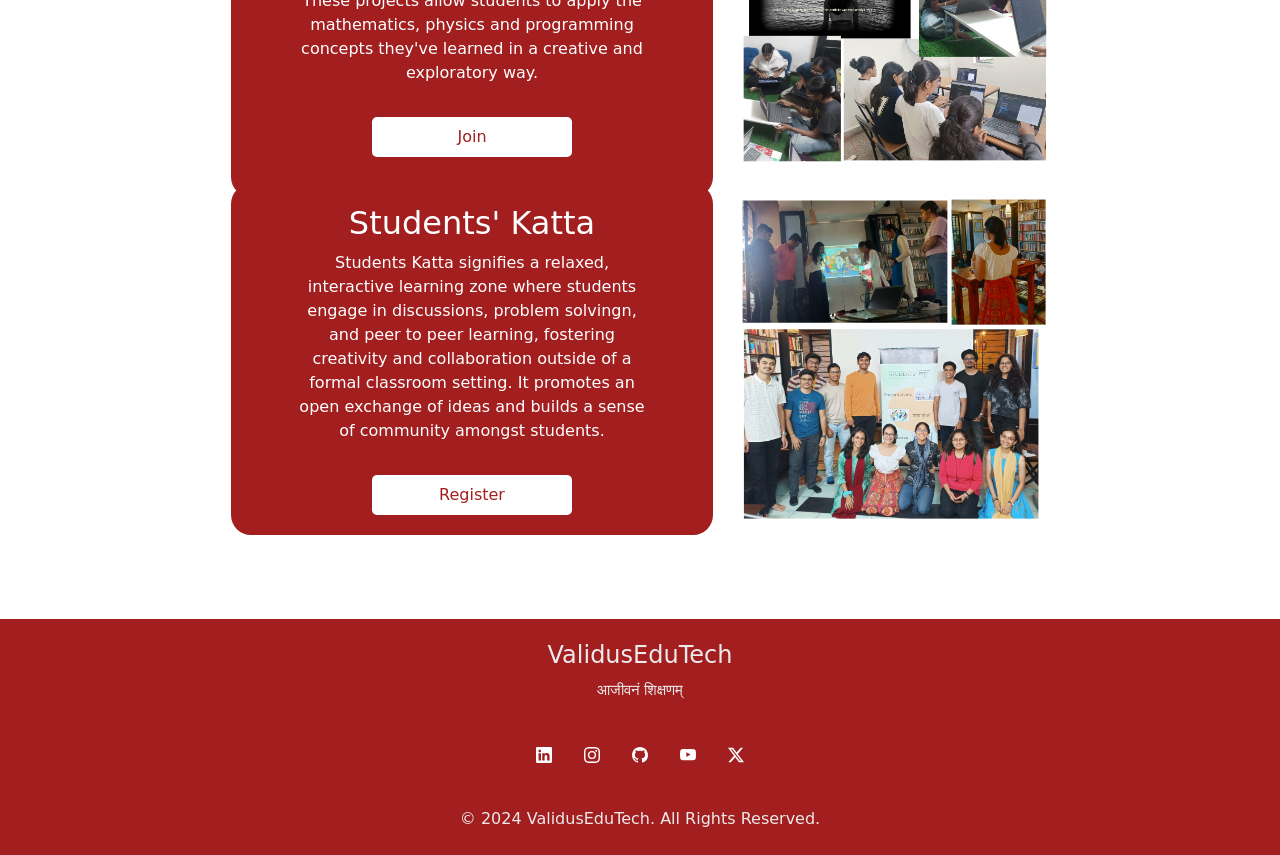
==== commit 931c2c71: "Update index.html" ====
--- a/index.html
+++ b/index.html
@@ -3,7 +3,7 @@
 <head>
     <meta charset="UTF-8">
     <meta name="viewport" content="width=device-width, initial-scale=1.0">
-    <title>ValidusEduTech-Home</title>
+    <title>ValidusEduTech - Home</title>
     <link rel = "stylesheet" href = "styles.css">
     <link rel="preconnect" href="https://fonts.googleapis.com">
 <link rel="preconnect" href="https://fonts.gstatic.com" crossorigin>
@@ -79,36 +79,40 @@
       <p>While building a personality, a mentor's support is crucial. Timely help and constant guidance are essential. A mentor plays the role of a good friend, a teacher, and a guide for the mentee. They take on multiple roles at once. However, if the mentor is significantly older, the mentee might feel a sense of intimidation, which can lead to a loss of openness in the relationship. The mentor-mentee relationship is mutual, and to keep it open, senior students from the same field have become mentors for high school students, guiding them. This relationship fosters a unique exchange of ideas and tumely implementations of these ideas which build ECLECTIC PERSONALITIES in Validus EduTech.</p>
     </div>
     </div>
-      <div class="profiles" data-aos="fade-up" data-aos-anchor-placement="center-bottom" data-aos-duration="250">
-          <div class="profile1">
-              <div class = "proflie1-img"><img src="./assets/swara.jpg" alt="Mentee Ms Swara Toraskar"></div>
-              <div class = "proflie1-right">
-                <h3>Mentee Ms Swara Toraskar</h3>
-                <p><span class="large-quote">&#8220</span>I had a great experience working with Validus Edutech to build their website using HTML and CSS. I helped design and organize the site to match their needs. This project gave me a chance to improve my skills and be part of something valuable. I really appreciate the opportunity to work with their amazing team."</p>
-                <button>Know more about her work</button>
-              </div>
-              
-              
-          </div>
-          <div class="profile2" data-aos="fade-up" data-aos-anchor-placement="center-bottom" data-aos-duration="250">
-            <div class = "proflie2-img"><img src="./assets/me.jpg" alt="Mentor Ms Shruti Lapalkar"></div>
-            <div class = "profile2-right">
-              <h3>Mentor Ms Shruti Lapalkar</h3>
-              <p><span class="large-quote">&#8220</span> Similar to her thoughts of Shruti about her mentorship and relation... ”</p>
+    <div class="container" data-aos="fade-up">
+      <div class="profiles"  data-aos-anchor-placement="center-bottom" data-aos-duration="150">
+        <div class="profile1">
+            <div class = "proflie1-img"><img src="./assets/swara.jpg" alt="Mentee Ms Swara Toraskar"></div>
+            <div class = "proflie1-right">
+              <h3>Mentee Ms Swara Toraskar</h3>
+              <p><span class="large-quote">&#8220</span>I had a great experience working with Validus Edutech to build their website using HTML and CSS. I helped design and organize the site to match their needs. This project gave me a chance to improve my skills and be part of something valuable. I really appreciate the opportunity to work with their amazing team."</p>
               <button>Know more about her work</button>
             </div>
+            
+            
+        </div>
+        <div class="profile2" data-aos="fade-up" data-aos-anchor-placement="center-bottom" data-aos-duration="150">
+          <div class = "proflie2-img"><img src="./assets/me.jpg" alt="Mentor Ms Shruti Lapalkar"></div>
+          <div class = "profile2-right">
+            <h3>Mentor Ms Shruti Lapalkar</h3>
+            <p><span class="large-quote">&#8220</span> Similar to her thoughts of Shruti about her mentorship and relation... ”</p>
+            <button>Know more about her work</button>
           </div>
-          <div class="profile3" data-aos="fade-up" data-aos-anchor-placement="center-bottom" data-aos-duration="250">
-            <div class = "proflie3-img"><img src="./VP_photos.jpg" alt="Mentor Ms Vaibhavi Palande"></div>
-              <div class = "profile3-right">
-              <h3>Mentor Ms Vaibhavi Palande</h3>
-              <p><span class="large-quote">&#8220</span> Similar to her thoughts of Shruti about her mentorship and relation... ”</p>
-
-
-              <button>Know more about her work</button>
-            </div>
+        </div>
+        <div class="profile3" data-aos="fade-up" data-aos-anchor-placement="center-bottom" data-aos-duration="150">
+          <div class = "proflie3-img"><img src="./VP_photos.jpg" alt="Mentor Ms Vaibhavi Palande"></div>
+            <div class = "profile3-right">
+            <h3>Mentor Ms Vaibhavi Palande</h3>
+            <p><span class="large-quote">&#8220</span> Similar to her thoughts of Shruti about her mentorship and relation... ”</p>
+
+
+            <button>Know more about her work</button>
           </div>
-      </div>
+        </div>
+    </div>
+   
+    </div>
+     
   </section>
 </div>
 </div>
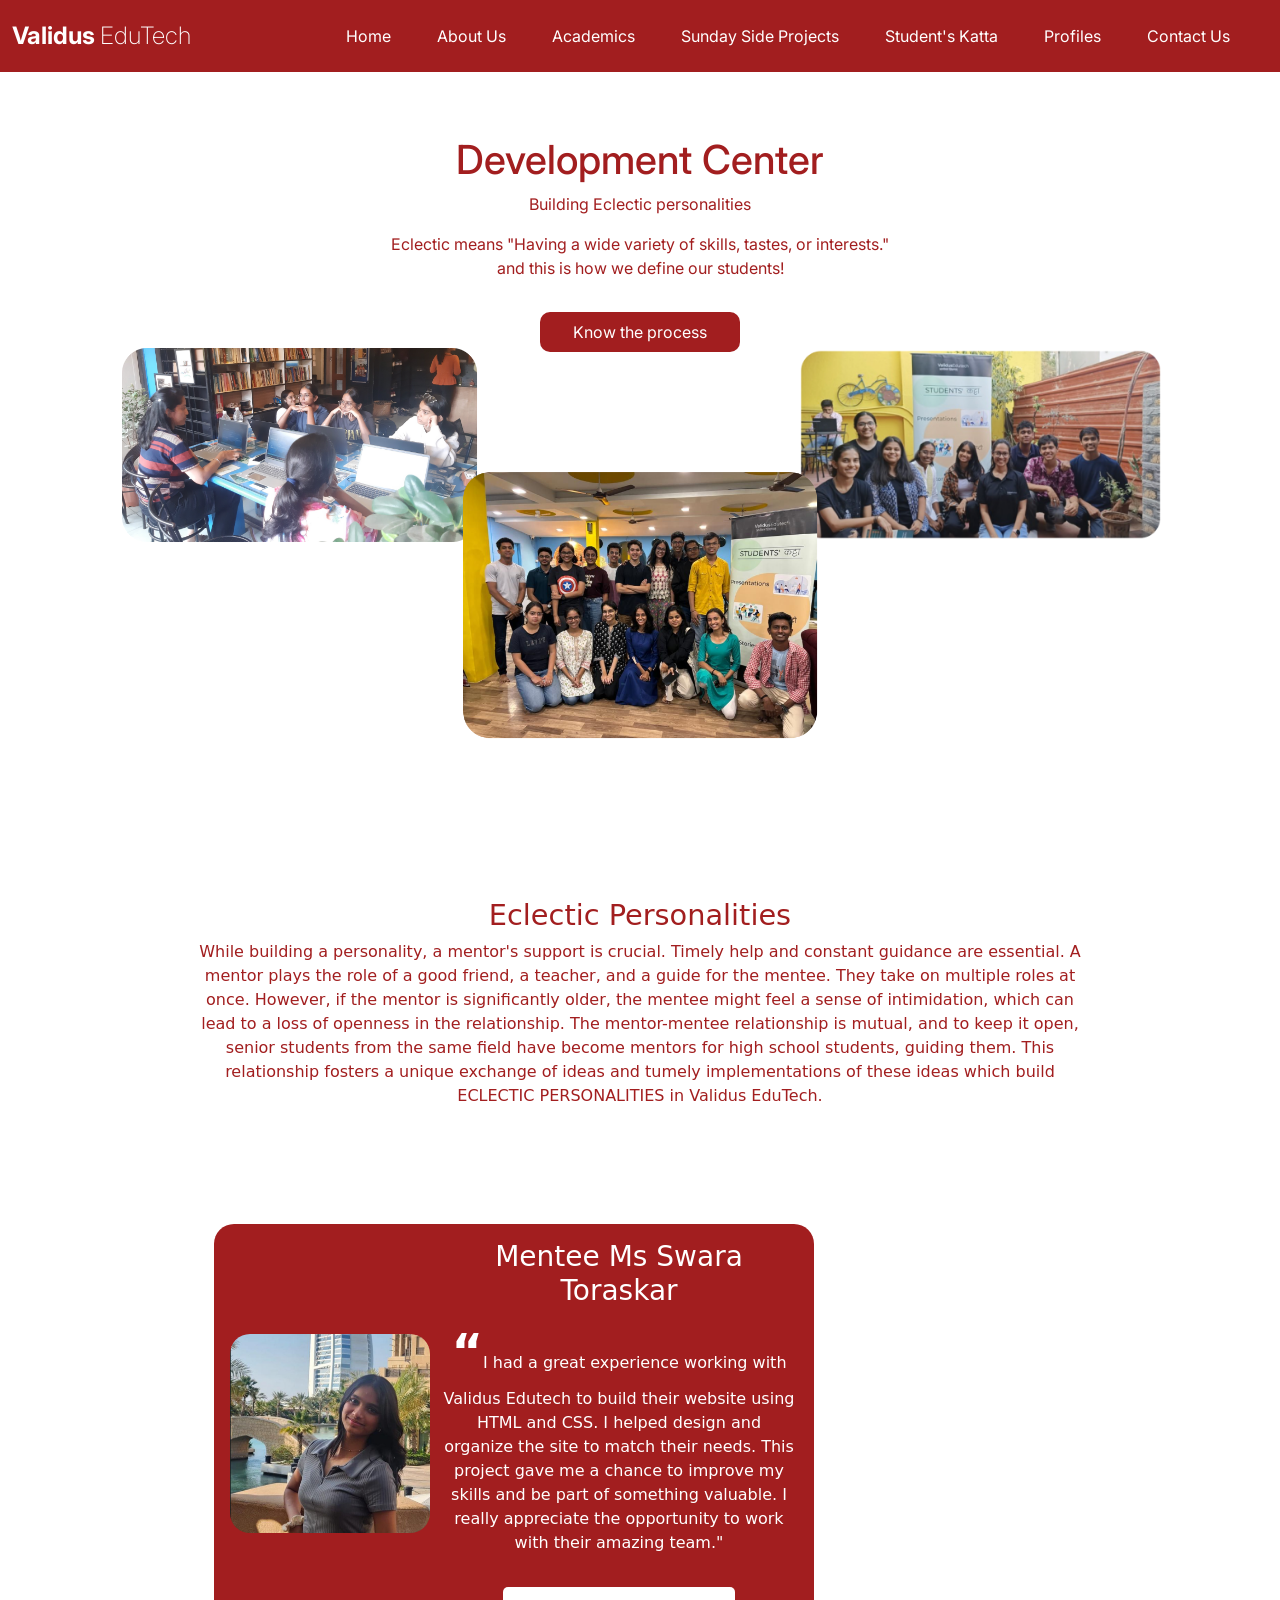
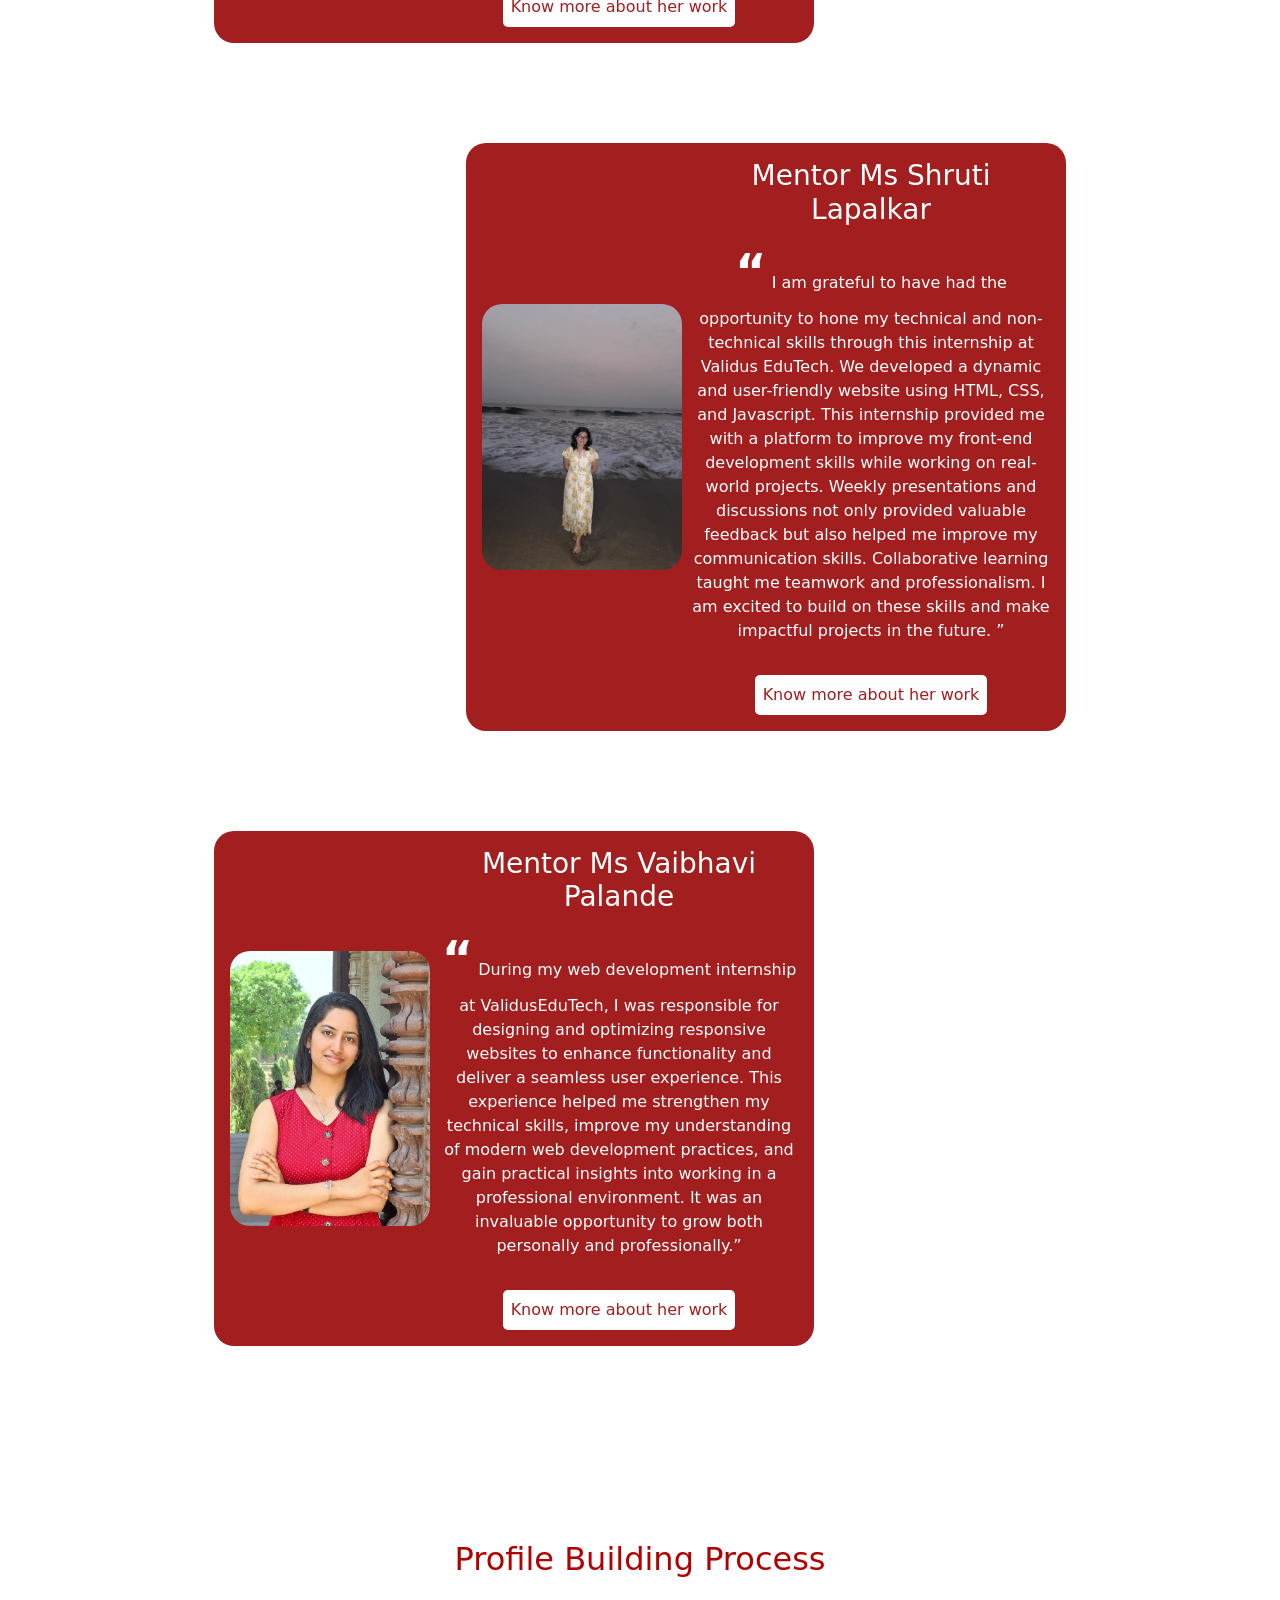
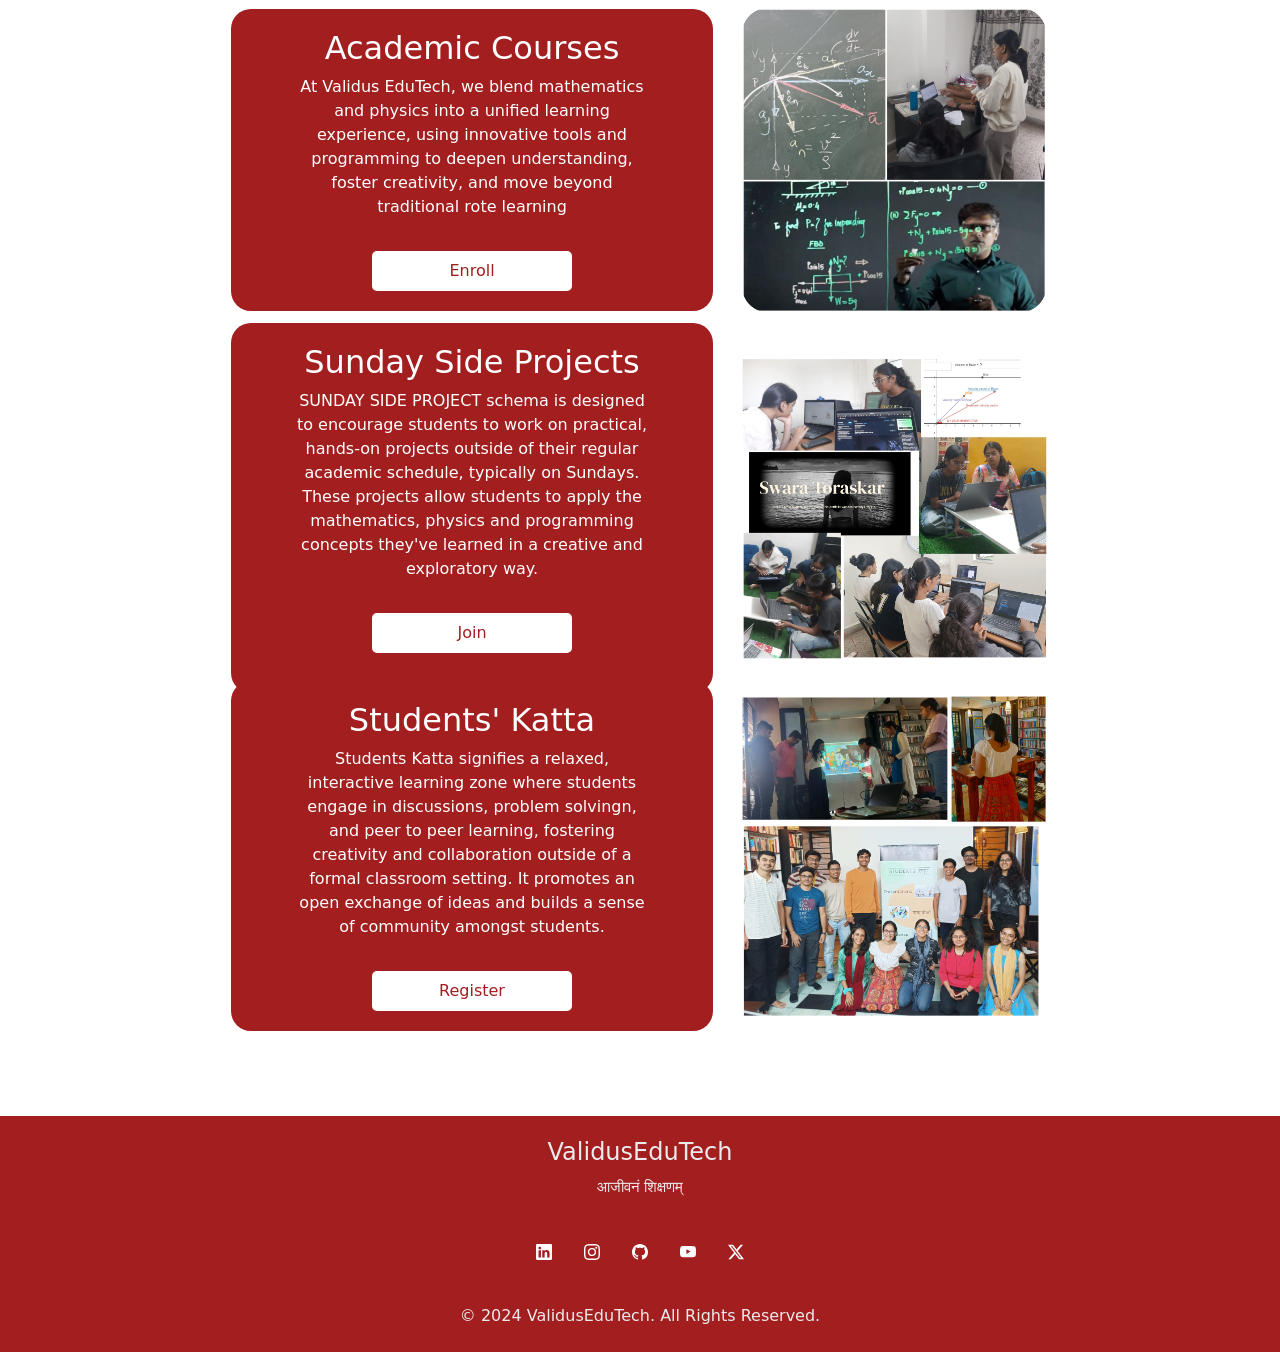
==== commit ae51913d: "Update index.html" ====
--- a/index.html
+++ b/index.html
@@ -3,11 +3,10 @@
 <head>
     <meta charset="UTF-8">
     <meta name="viewport" content="width=device-width, initial-scale=1.0">
-    <title>ValidusEduTech - Home</title>
+    <title>ValidusEduTech-Home</title>
     <link rel = "stylesheet" href = "styles.css">
     <link rel="preconnect" href="https://fonts.googleapis.com">
 <link rel="preconnect" href="https://fonts.gstatic.com" crossorigin>
-<link rel="stylesheet" href="https://unpkg.com/aos@next/dist/aos.css" />
 <link href="https://fonts.googleapis.com/css2?family=Inter:ital,opsz,wght@0,14..32,100..900;1,14..32,100..900&display=swap" rel="stylesheet">
 <link href="https://cdn.jsdelivr.net/npm/bootstrap@5.3.3/dist/css/bootstrap.min.css" rel="stylesheet">
 <style>
@@ -31,11 +30,11 @@
             <ul class="navbar-nav ms-auto">
                 <li class="nav-item"><a class="nav-link" href="./index.html" style="color: white;">Home</a></li>
                 <li class="nav-item"><a class="nav-link" href="./about_html.html" style="color: white;">About Us</a></li>
-                <li class="nav-item"><a class="nav-link" href="./academics" style="color: white;">Academics</a></li>
+                <li class="nav-item"><a class="nav-link" href="#" style="color: white;">Academics</a></li>
                 <li class="nav-item"><a class="nav-link" href="./ssp_html.html" style="color: white;">Sunday Side Projects</a></li>
                 <li class="nav-item"><a class="nav-link" href="./sk.html" style="color: white;">Student's Katta</a></li>
-                <li class="nav-item"><a class="nav-link" href="./Profiles.html" style="color: white;">Profiles</a></li>
-                <li class="nav-item"><a class="nav-link" href="./contact.html" style="color: white;">Contact Us</a></li>
+                <li class="nav-item"><a class="nav-link" href="#" style="color: white;">Profiles</a></li>
+                <li class="nav-item"><a class="nav-link" href="#" style="color: white;">Contact Us</a></li>
             </ul>
         </div>
     </div>
@@ -43,7 +42,7 @@
 
 
     <!-- Header Section -->
-    <div class = "container" data-aos="fade-up" data-aos-duration="500">
+    <div class = "container">
     <section class="header">
       <div class = "header-text">
         <h1>Development Center</h1>
@@ -71,7 +70,7 @@
   <br>
   <br>
   <!-- Eclectic Personalities Section -->
-   <div class="container" data-aos="fade-up" data-aos-duration="500">
+   <div class="container">
   <section class="eclectic-personalities">
     <div class = "ep-text">
       <h2>Eclectic Personalities</h2>
@@ -79,40 +78,36 @@
       <p>While building a personality, a mentor's support is crucial. Timely help and constant guidance are essential. A mentor plays the role of a good friend, a teacher, and a guide for the mentee. They take on multiple roles at once. However, if the mentor is significantly older, the mentee might feel a sense of intimidation, which can lead to a loss of openness in the relationship. The mentor-mentee relationship is mutual, and to keep it open, senior students from the same field have become mentors for high school students, guiding them. This relationship fosters a unique exchange of ideas and tumely implementations of these ideas which build ECLECTIC PERSONALITIES in Validus EduTech.</p>
     </div>
     </div>
-    <div class="container" data-aos="fade-up">
-      <div class="profiles"  data-aos-anchor-placement="center-bottom" data-aos-duration="150">
-        <div class="profile1">
-            <div class = "proflie1-img"><img src="./assets/swara.jpg" alt="Mentee Ms Swara Toraskar"></div>
-            <div class = "proflie1-right">
-              <h3>Mentee Ms Swara Toraskar</h3>
-              <p><span class="large-quote">&#8220</span>I had a great experience working with Validus Edutech to build their website using HTML and CSS. I helped design and organize the site to match their needs. This project gave me a chance to improve my skills and be part of something valuable. I really appreciate the opportunity to work with their amazing team."</p>
-              <button>Know more about her work</button>
+      <div class="profiles">
+          <div class="profile1">
+              <div class = "proflie1-img"><img src="./assets/swara.jpg" alt="Mentee Ms Swara Toraskar"></div>
+              <div class = "proflie1-right">
+                <h3>Mentee Ms Swara Toraskar</h3>
+                <p><span class="large-quote">&#8220</span>I had a great experience working with Validus Edutech to build their website using HTML and CSS. I helped design and organize the site to match their needs. This project gave me a chance to improve my skills and be part of something valuable. I really appreciate the opportunity to work with their amazing team."</p>
+                <button id = "swara">Know more about her work</button>
+              </div>
+              
+              
+          </div>
+          <div class="profile2">
+            <div class = "proflie2-img"><img src="./assets/me.jpg" alt="Mentor Ms Shruti Lapalkar"></div>
+            <div class = "profile2-right">
+              <h3>Mentor Ms Shruti Lapalkar</h3>
+              <p><span class="large-quote">&#8220</span> I am grateful to have had the opportunity to hone my technical and non-technical skills through this internship at Validus EduTech. We developed a dynamic and user-friendly website using HTML, CSS, and Javascript. This internship provided me with a platform to improve my front-end development skills while working on real-world projects. Weekly presentations and discussions not only provided valuable feedback but also helped me improve my communication skills. Collaborative learning taught me teamwork and professionalism. I am excited to build on these skills and make impactful projects in the future. ”</p>
+              <button id = "shruti">Know more about her work</button>
             </div>
-            
-            
-        </div>
-        <div class="profile2" data-aos="fade-up" data-aos-anchor-placement="center-bottom" data-aos-duration="150">
-          <div class = "proflie2-img"><img src="./assets/me.jpg" alt="Mentor Ms Shruti Lapalkar"></div>
-          <div class = "profile2-right">
-            <h3>Mentor Ms Shruti Lapalkar</h3>
-            <p><span class="large-quote">&#8220</span> Similar to her thoughts of Shruti about her mentorship and relation... ”</p>
-            <button>Know more about her work</button>
-          </div>
-        </div>
-        <div class="profile3" data-aos="fade-up" data-aos-anchor-placement="center-bottom" data-aos-duration="150">
-          <div class = "proflie3-img"><img src="./VP_photos.jpg" alt="Mentor Ms Vaibhavi Palande"></div>
-            <div class = "profile3-right">
-            <h3>Mentor Ms Vaibhavi Palande</h3>
-            <p><span class="large-quote">&#8220</span> Similar to her thoughts of Shruti about her mentorship and relation... ”</p>
-
-
-            <button>Know more about her work</button>
-          </div>
-        </div>
-    </div>
-   
-    </div>
-     
+          </div>
+          <div class="profile3">
+            <div class = "proflie3-img"><img src="./VP_photos.jpg" alt="Mentor Ms Vaibhavi Palande"></div>
+              <div class = "profile3-right">
+              <h3>Mentor Ms Vaibhavi Palande</h3>
+              <p><span class="large-quote">&#8220</span> During my web development internship at ValidusEduTech, I was responsible for designing and optimizing responsive websites to enhance functionality and deliver a seamless user experience. This experience helped me strengthen my technical skills, improve my understanding of modern web development practices, and gain practical insights into working in a professional environment. It was an invaluable opportunity to grow both personally and professionally.”</p>
+
+
+              <button id = "vaibhavi">Know more about her work</button>
+            </div>
+          </div>
+      </div>
   </section>
 </div>
 </div>
@@ -121,9 +116,9 @@
   
         <div class = "container">
           <section class="profile-building" id="profile-building-process">
-              <h2 style="color: #b10202" data-aos="fade-right">Profile Building Process</h2>
+              <h2 style="color: #b10202">Profile Building Process</h2>
               <div class="process">
-                  <div class="process-item" data-aos="zoom-out">
+                  <div class="process-item">
                     <div class = "left-text">
                       <h2>Academic Courses</h2>
                       <p>At Validus EduTech, we blend mathematics and physics into a unified learning experience, using innovative tools and programming to deepen understanding, foster creativity, and move beyond traditional rote learning</p>
@@ -133,7 +128,7 @@
                       <img src="./assets/StudentsKatta_1_page-4[1].png" alt="Academic Courses Image">
                     </div>
                   </div>
-                  <div class="process-item ssp" data-aos="zoom-out">
+                  <div class="process-item ssp">
                     <div class = "left-text">
                       <h2>Sunday Side Projects</h2>
                       <p>SUNDAY SIDE PROJECT schema is designed to encourage students to work on practical, hands-on projects outside of their regular academic schedule, typically on Sundays. These projects allow students to apply the mathematics, physics and programming concepts they've learned in a creative and exploratory way.</p>
@@ -143,7 +138,7 @@
                       <img src="./assets/StudentsKatta_1_page-5[1].png" alt="Academic Courses Image">
                     </div>
                   </div>
-                  <div class="process-item"data-aos="zoom-out">
+                  <div class="process-item">
                     <div class = "left-text">
                       <h2>Students' Katta</h2>
                       <p>Students Katta signifies a relaxed, interactive learning zone where students engage in discussions, problem solvingn, and peer to peer learning, fostering creativity and collaboration outside of a formal classroom setting. It promotes an open exchange of ideas and builds a sense of community amongst students.</p>
@@ -235,16 +230,21 @@
   joinBtn.addEventListener('click', redirectToContact);
   registerBtn.addEventListener('click', redirectToContact);
 
-    
-    
-
+  function redirectToProfiles(){
+    window.location.href = './Profiles.html';
+  }
+
+  const swara = document.getElementById('swara');
+  const shruti = document.getElementById('shruti');
+  const vaibhavi = document.getElementById('vaibhavi');
+
+  swara.addEventListener('click', redirectToProfiles);
+  shruti.addEventListener('click', redirectToProfiles);
+  vaibhavi.addEventListener('click', redirectToProfiles);
+  
   </script>
 
 <script src="https://cdn.jsdelivr.net/npm/@popperjs/core@2.11.6/dist/umd/popper.min.js"></script>
 <script src="https://cdn.jsdelivr.net/npm/bootstrap@5.3.3/dist/js/bootstrap.min.js"></script>
-<script src="https://unpkg.com/aos@next/dist/aos.js"></script>
-<script>
-  AOS.init();
-</script>
 </body>
 </html>
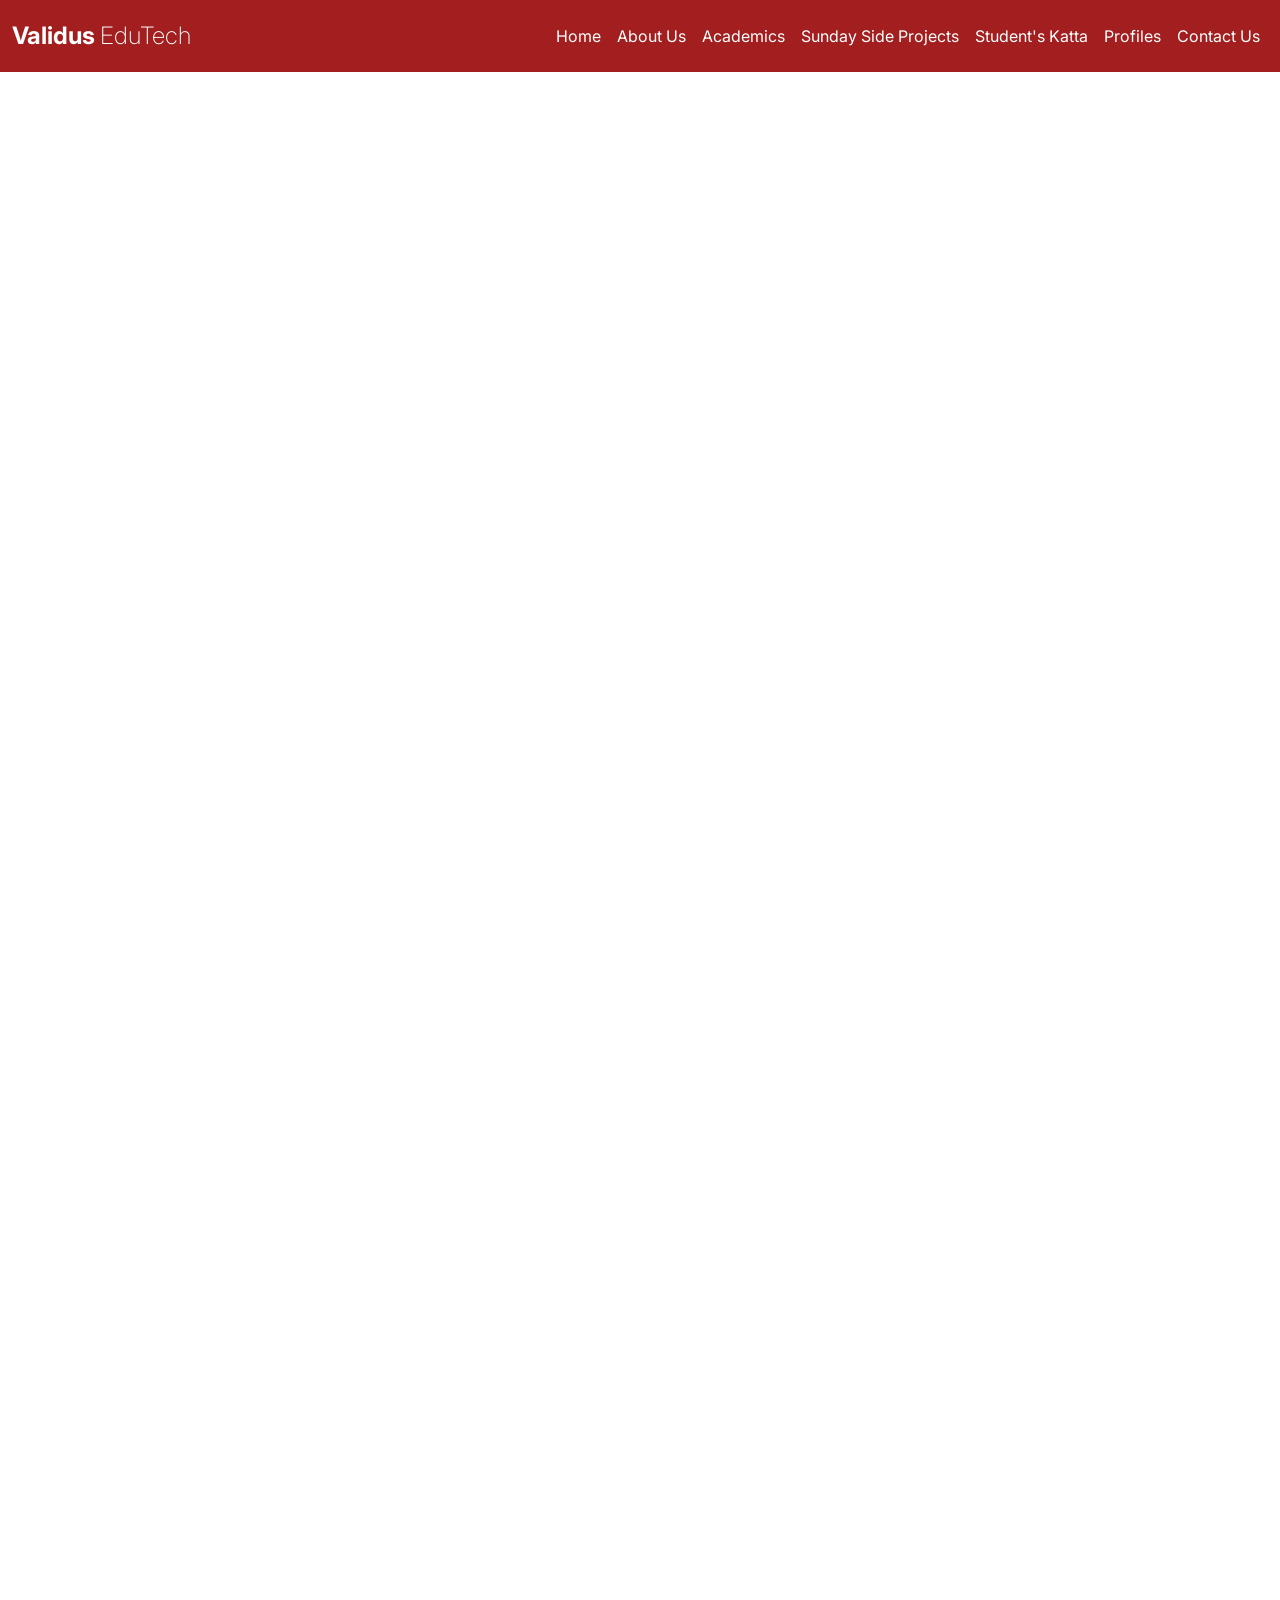
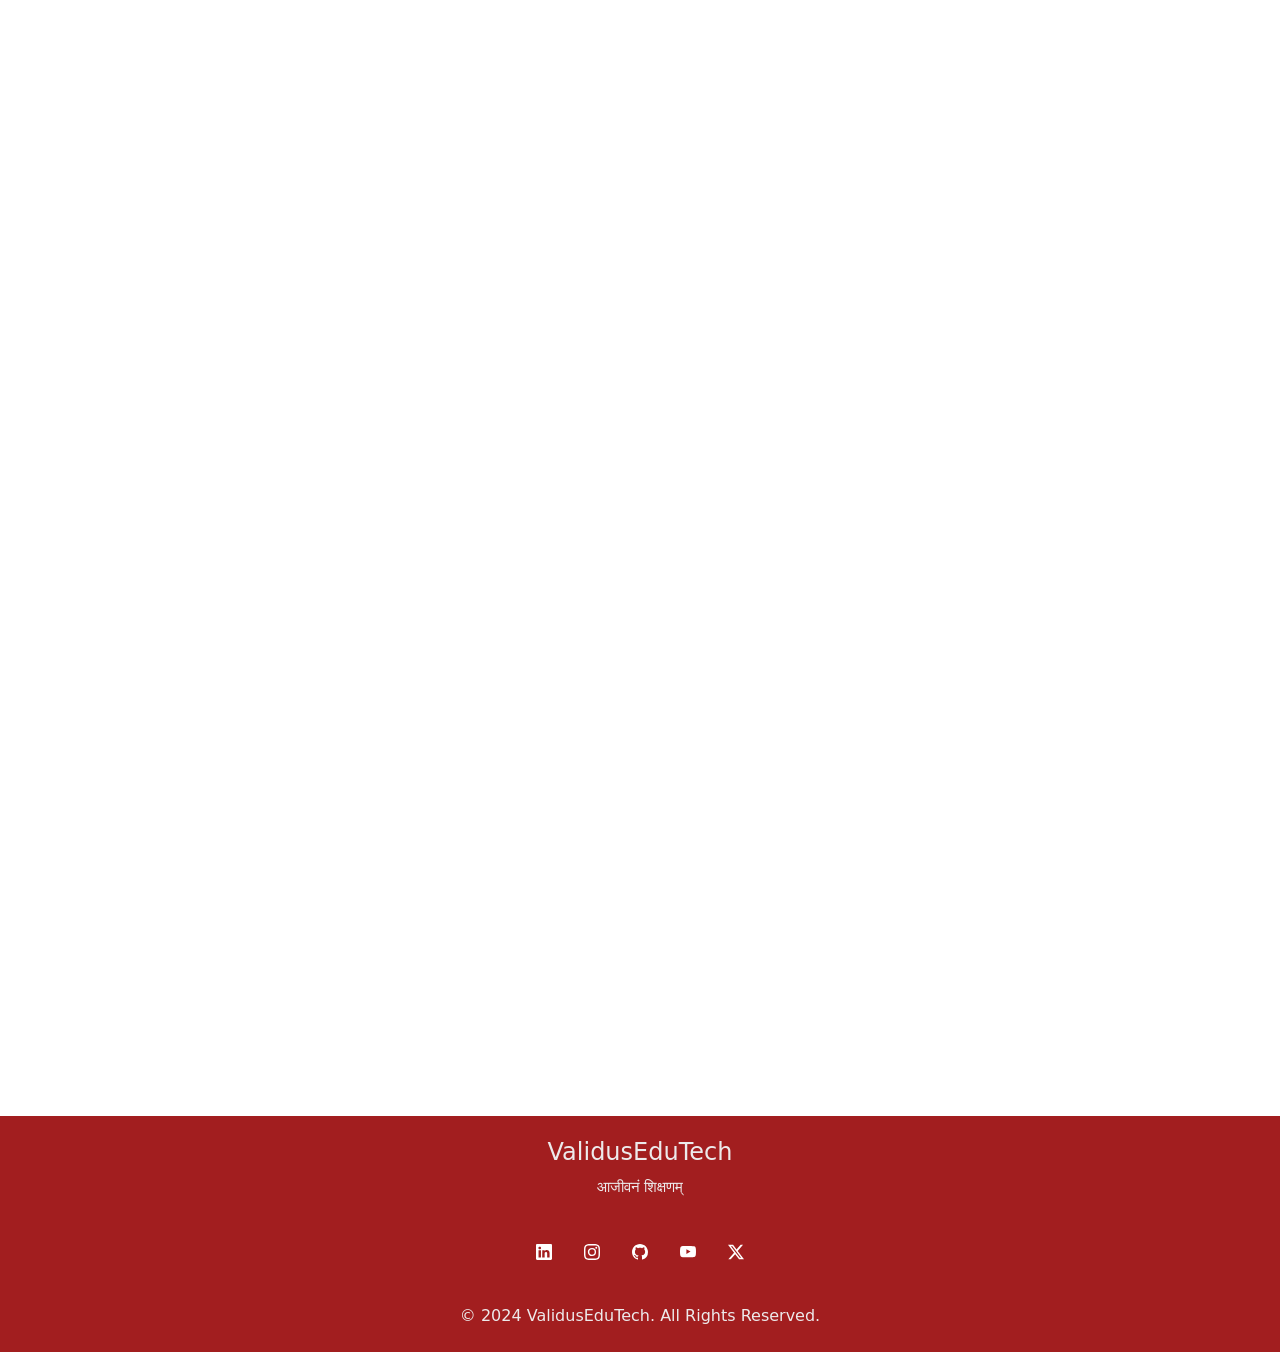
==== commit 42a565dc: "Update index.html" ====
--- a/index.html
+++ b/index.html
@@ -9,6 +9,7 @@
 <link rel="preconnect" href="https://fonts.gstatic.com" crossorigin>
 <link href="https://fonts.googleapis.com/css2?family=Inter:ital,opsz,wght@0,14..32,100..900;1,14..32,100..900&display=swap" rel="stylesheet">
 <link href="https://cdn.jsdelivr.net/npm/bootstrap@5.3.3/dist/css/bootstrap.min.css" rel="stylesheet">
+<link rel="stylesheet" href="https://unpkg.com/aos@next/dist/aos.css" />    
 <style>
   .navbar-toggler-icon {
       background-image: url("data:image/svg+xml,%3Csvg xmlns='http://www.w3.org/2000/svg' viewBox='0 0 30 30'%3E%3Cpath stroke='white' stroke-width='2' stroke-linecap='round' stroke-miterlimit='10' d='M4 7h22M4 15h22M4 23h22'/%3E%3C/svg%3E");
@@ -30,11 +31,11 @@
             <ul class="navbar-nav ms-auto">
                 <li class="nav-item"><a class="nav-link" href="./index.html" style="color: white;">Home</a></li>
                 <li class="nav-item"><a class="nav-link" href="./about_html.html" style="color: white;">About Us</a></li>
-                <li class="nav-item"><a class="nav-link" href="#" style="color: white;">Academics</a></li>
+                <li class="nav-item"><a class="nav-link" href="./academics.html" style="color: white;">Academics</a></li>
                 <li class="nav-item"><a class="nav-link" href="./ssp_html.html" style="color: white;">Sunday Side Projects</a></li>
                 <li class="nav-item"><a class="nav-link" href="./sk.html" style="color: white;">Student's Katta</a></li>
-                <li class="nav-item"><a class="nav-link" href="#" style="color: white;">Profiles</a></li>
-                <li class="nav-item"><a class="nav-link" href="#" style="color: white;">Contact Us</a></li>
+                <li class="nav-item"><a class="nav-link" href="./Profiles.html" style="color: white;">Profiles</a></li>
+                <li class="nav-item"><a class="nav-link" href="./contact.html" style="color: white;">Contact Us</a></li>
             </ul>
         </div>
     </div>
@@ -42,7 +43,7 @@
 
 
     <!-- Header Section -->
-    <div class = "container">
+    <div class = "container" data-aos="fade-up" data-aos-duration="500">
     <section class="header">
       <div class = "header-text">
         <h1>Development Center</h1>
@@ -70,7 +71,7 @@
   <br>
   <br>
   <!-- Eclectic Personalities Section -->
-   <div class="container">
+   <div class="container" data-aos="fade-up" data-aos-duration="500">
   <section class="eclectic-personalities">
     <div class = "ep-text">
       <h2>Eclectic Personalities</h2>
@@ -78,8 +79,8 @@
       <p>While building a personality, a mentor's support is crucial. Timely help and constant guidance are essential. A mentor plays the role of a good friend, a teacher, and a guide for the mentee. They take on multiple roles at once. However, if the mentor is significantly older, the mentee might feel a sense of intimidation, which can lead to a loss of openness in the relationship. The mentor-mentee relationship is mutual, and to keep it open, senior students from the same field have become mentors for high school students, guiding them. This relationship fosters a unique exchange of ideas and tumely implementations of these ideas which build ECLECTIC PERSONALITIES in Validus EduTech.</p>
     </div>
     </div>
-      <div class="profiles">
-          <div class="profile1">
+      <div class="profiles" data-aos="fade-up" data-aos-anchor-placement="center-bottom" data-aos-duration="150">
+          <div class="profile1" data-aos="fade-up" data-aos-anchor-placement="center-bottom" data-aos-duration="150">
               <div class = "proflie1-img"><img src="./assets/swara.jpg" alt="Mentee Ms Swara Toraskar"></div>
               <div class = "proflie1-right">
                 <h3>Mentee Ms Swara Toraskar</h3>
@@ -89,7 +90,7 @@
               
               
           </div>
-          <div class="profile2">
+          <div class="profile2" data-aos="fade-up" data-aos-anchor-placement="center-bottom" data-aos-duration="150">
             <div class = "proflie2-img"><img src="./assets/me.jpg" alt="Mentor Ms Shruti Lapalkar"></div>
             <div class = "profile2-right">
               <h3>Mentor Ms Shruti Lapalkar</h3>
@@ -97,7 +98,7 @@
               <button id = "shruti">Know more about her work</button>
             </div>
           </div>
-          <div class="profile3">
+          <div class="profile3" data-aos="fade-up" data-aos-anchor-placement="center-bottom" data-aos-duration="150">
             <div class = "proflie3-img"><img src="./VP_photos.jpg" alt="Mentor Ms Vaibhavi Palande"></div>
               <div class = "profile3-right">
               <h3>Mentor Ms Vaibhavi Palande</h3>
@@ -114,12 +115,12 @@
 
   <!-- Profile Building Process Section -->
   
-        <div class = "container">
+        <div class = "container" data-aos="fade-up" data-aos-anchor-placement="center-bottom" data-aos-duration="150">
           <section class="profile-building" id="profile-building-process">
-              <h2 style="color: #b10202">Profile Building Process</h2>
+              <h2 style="color: #A21E1F" data-aos="fade-right">Profile Building Process</h2>
               <div class="process">
-                  <div class="process-item">
-                    <div class = "left-text">
+                  <div class="process-item" data-aos="zoom-out">
+                    <div class = "left-text" >
                       <h2>Academic Courses</h2>
                       <p>At Validus EduTech, we blend mathematics and physics into a unified learning experience, using innovative tools and programming to deepen understanding, foster creativity, and move beyond traditional rote learning</p>
                       <button id = "enrollBtn">Enroll</button>
@@ -128,7 +129,7 @@
                       <img src="./assets/StudentsKatta_1_page-4[1].png" alt="Academic Courses Image">
                     </div>
                   </div>
-                  <div class="process-item ssp">
+                  <div class="process-item ssp" data-aos="zoom-out">
                     <div class = "left-text">
                       <h2>Sunday Side Projects</h2>
                       <p>SUNDAY SIDE PROJECT schema is designed to encourage students to work on practical, hands-on projects outside of their regular academic schedule, typically on Sundays. These projects allow students to apply the mathematics, physics and programming concepts they've learned in a creative and exploratory way.</p>
@@ -138,7 +139,7 @@
                       <img src="./assets/StudentsKatta_1_page-5[1].png" alt="Academic Courses Image">
                     </div>
                   </div>
-                  <div class="process-item">
+                  <div class="process-item" data-aos="zoom-out">
                     <div class = "left-text">
                       <h2>Students' Katta</h2>
                       <p>Students Katta signifies a relaxed, interactive learning zone where students engage in discussions, problem solvingn, and peer to peer learning, fostering creativity and collaboration outside of a formal classroom setting. It promotes an open exchange of ideas and builds a sense of community amongst students.</p>
--- a/styles.css
+++ b/styles.css
@@ -46,7 +46,8 @@
 }
 
 
-nav {
+
+/* nav {
   display: flex;
   justify-content: space-between;
   align-items: center;
@@ -58,7 +59,7 @@
   margin-left: 0px;
   margin-right: 0px;
   width: 100%;
-}
+} */
 
 .nav-menu {
   display: flex;
@@ -972,9 +973,7 @@
 .bold-text {
   font-weight: bold;
 }
-.navbar-nav .nav-item {
-  margin-right: 30px; /* Adjust this value to increase/decrease the gap */
-}
+
 
 
 .profile1, .profile2, .profile3 {
@@ -998,3 +997,66 @@
   height: auto;
 }
 
+/**/
+/* iPhone SE (1st Gen), iPhone 5, 5S, 5C */
+@media screen and (max-width: 320px) {
+  .navbar-brand {
+      font-size: medium;
+  }
+  .header-text h1 {
+      font-size: 1.5rem;
+  }
+  .profiles div {
+      flex-direction: column;
+      align-items: center;
+  }
+  .profile1, .profile2, .profile3 {
+      margin-bottom: 1rem;
+  }
+}
+
+/* iPhone 6/7/8 */
+@media screen and (max-width: 375px) {
+  .navbar-brand {
+      font-size: large;
+  }
+  .header-text h1 {
+      font-size: 2rem;
+  }
+  .header-images img {
+      width: 80%;
+      margin: 0 auto;
+  }
+}
+
+/* iPhone 6/7/8 Plus */
+@media screen and (max-width: 414px) {
+  .header-text h1 {
+      font-size: 2.5rem;
+  }
+  .profiles div {
+      flex-direction: row;
+      flex-wrap: wrap;
+      justify-content: center;
+  }
+}
+
+/* iPhone X and newer */
+@media screen and (max-width: 375px) and (min-height: 812px) {
+  .navbar-brand {
+      font-size: x-large;
+  }
+  .header {
+      padding: 1rem;
+  }
+  .profiles div {
+      display: grid;
+      grid-template-columns: 1fr;
+  }
+}
+
+button {
+  font-size: 1rem;
+  padding: 0.5rem 1rem;
+}
+
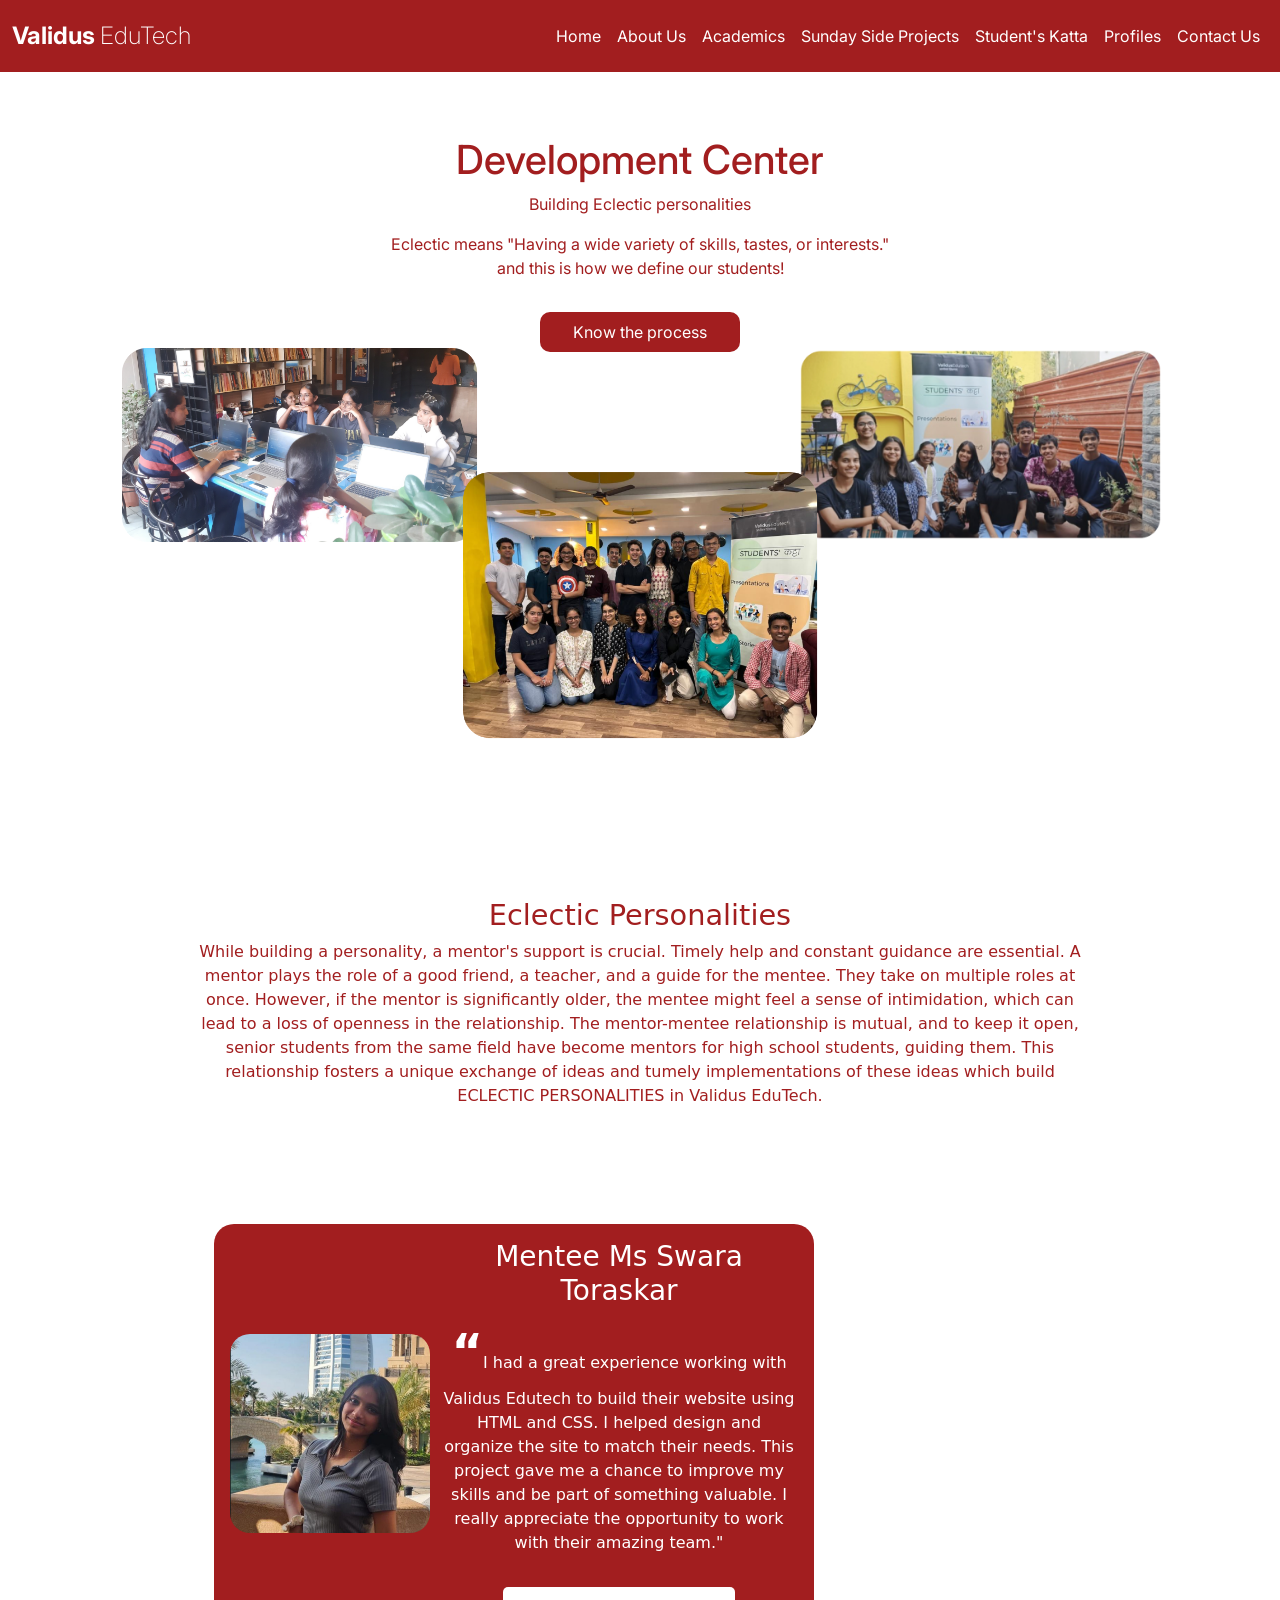
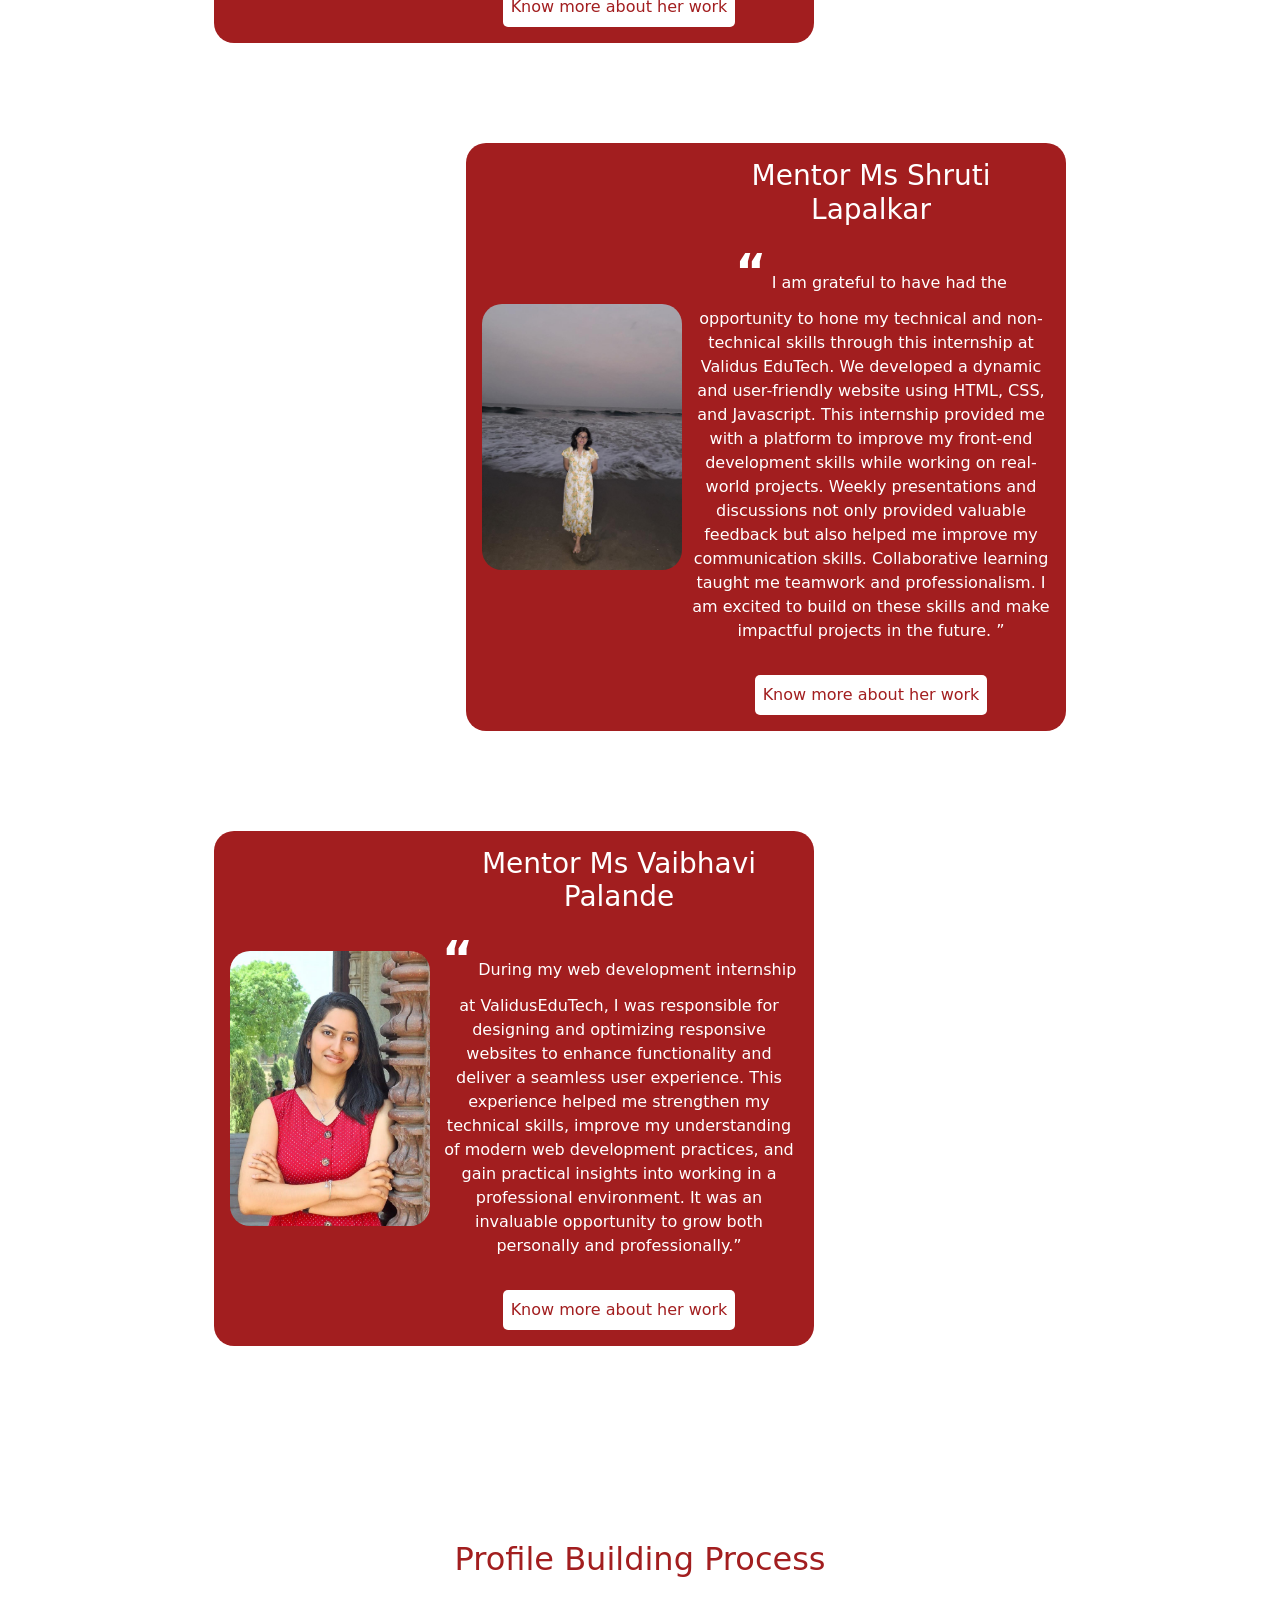
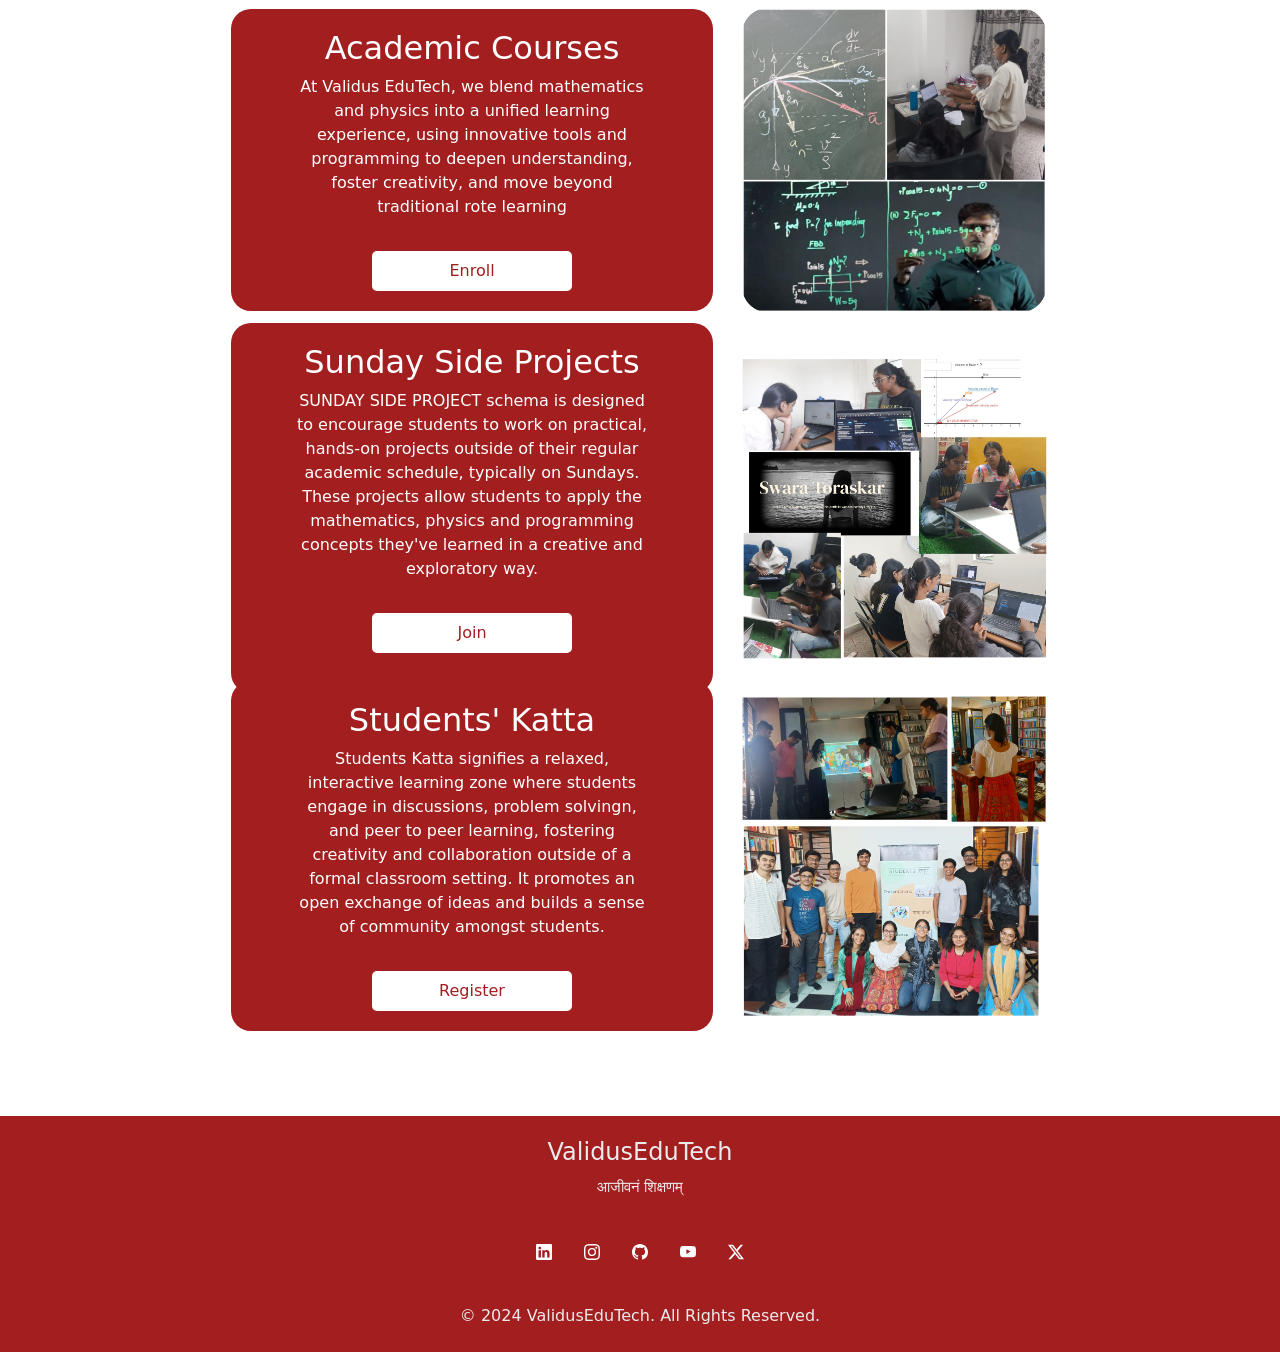
==== commit 1c89a127: "Update index.html" ====
--- a/index.html
+++ b/index.html
@@ -247,5 +247,9 @@
 
 <script src="https://cdn.jsdelivr.net/npm/@popperjs/core@2.11.6/dist/umd/popper.min.js"></script>
 <script src="https://cdn.jsdelivr.net/npm/bootstrap@5.3.3/dist/js/bootstrap.min.js"></script>
+<script src="https://unpkg.com/aos@next/dist/aos.js"></script>
+<script>
+  AOS.init();
+</script>    
 </body>
 </html>
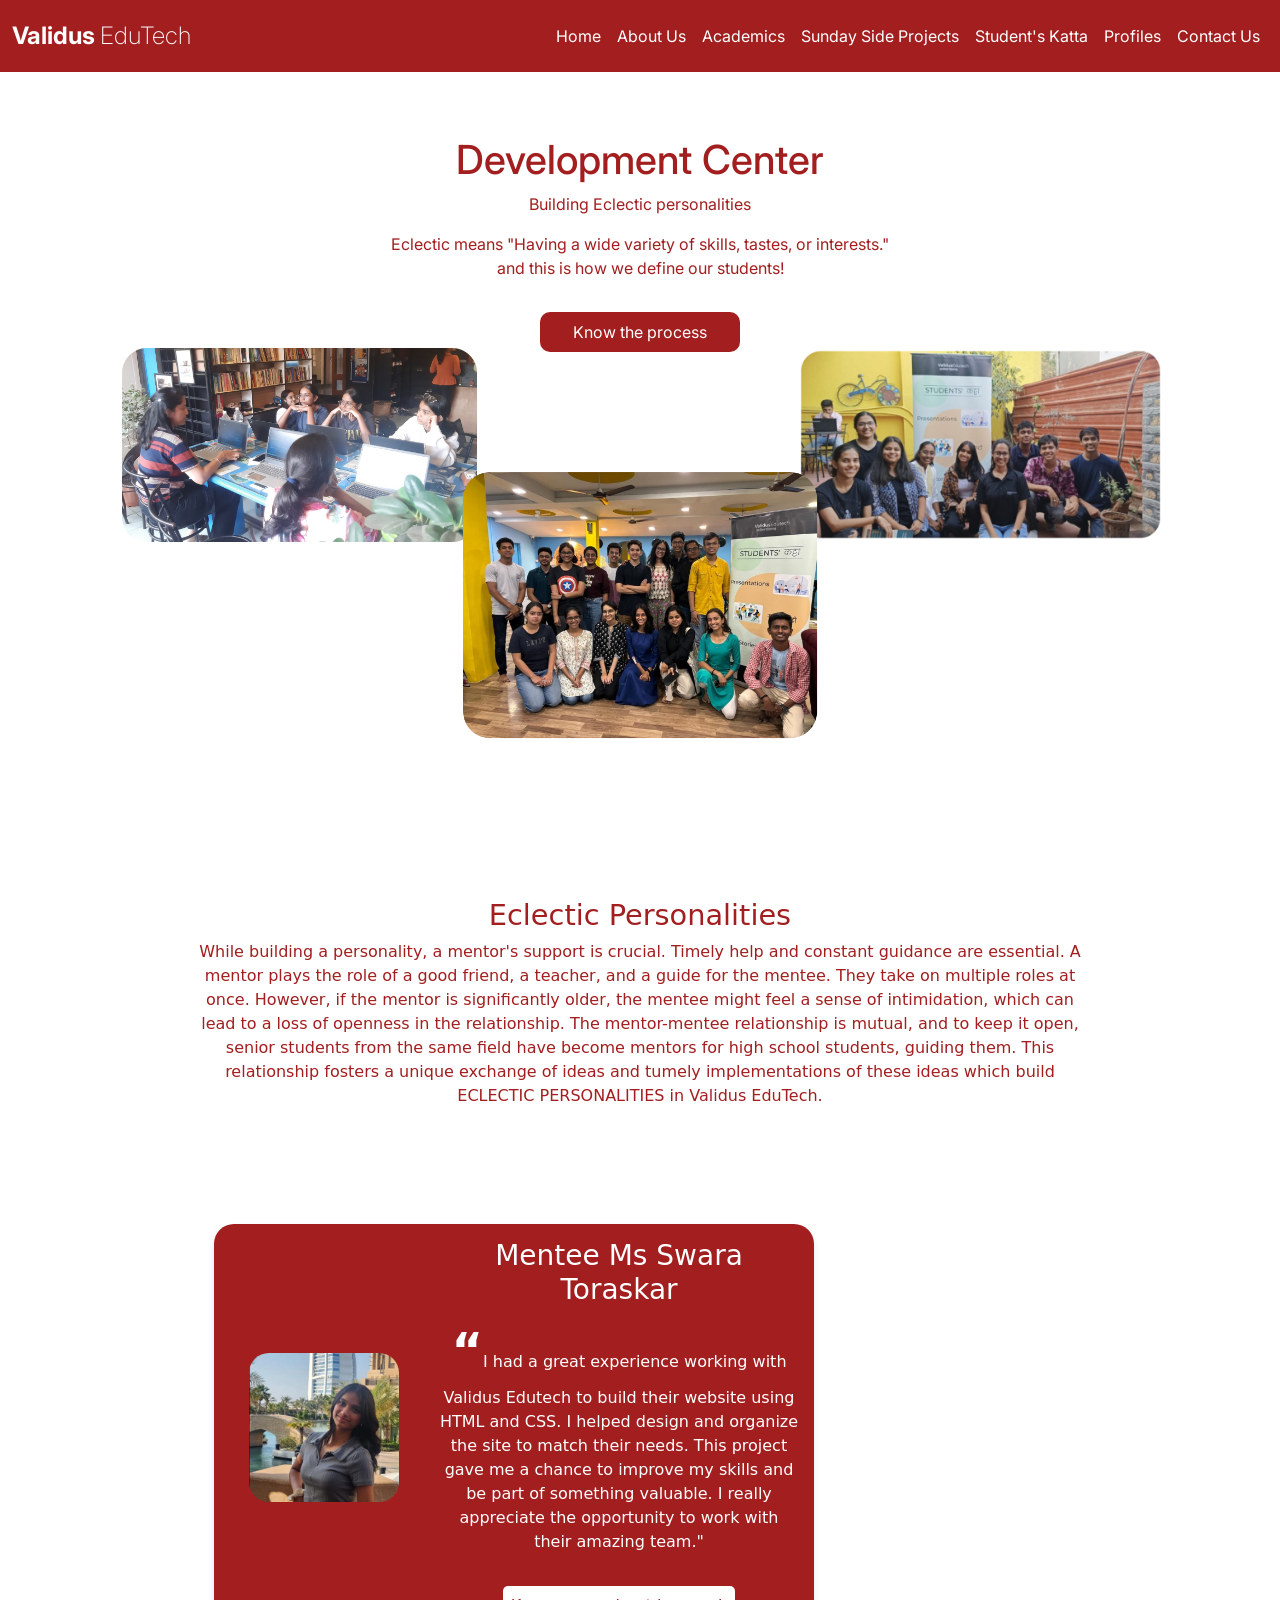
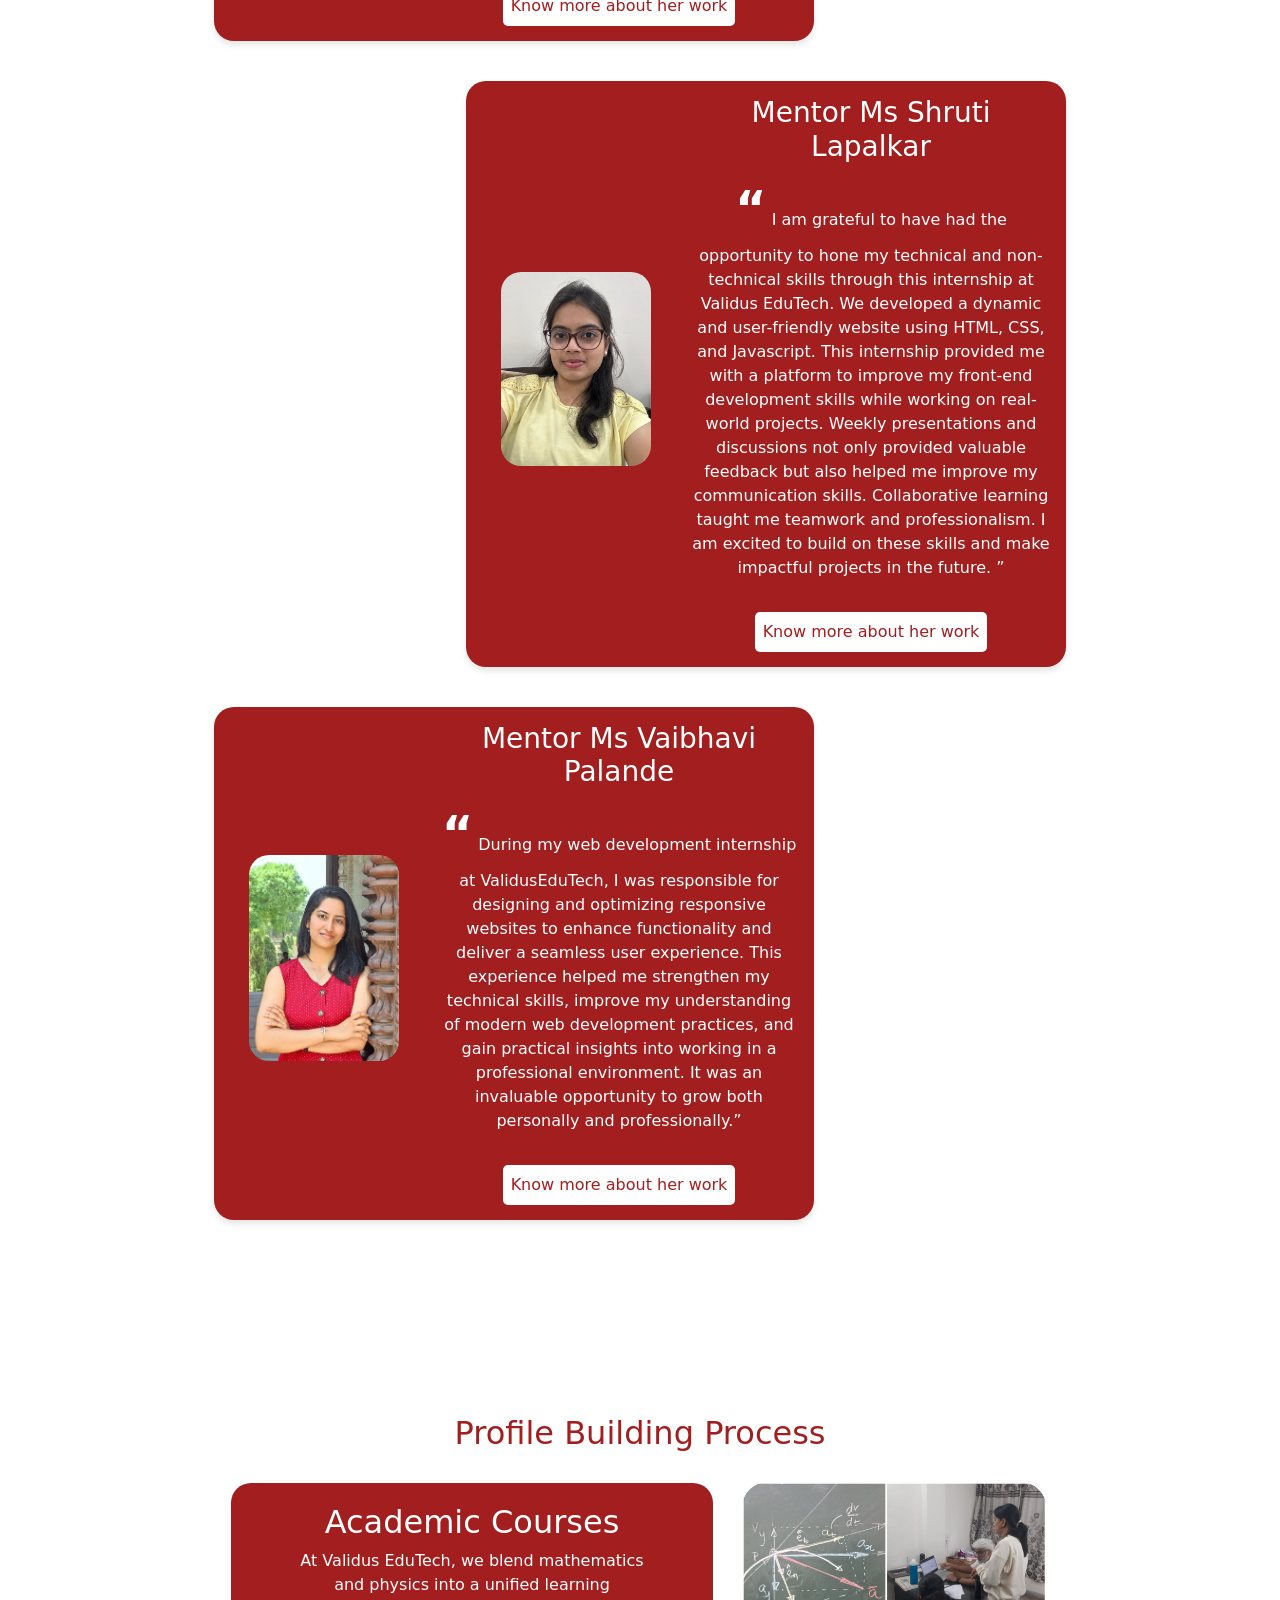
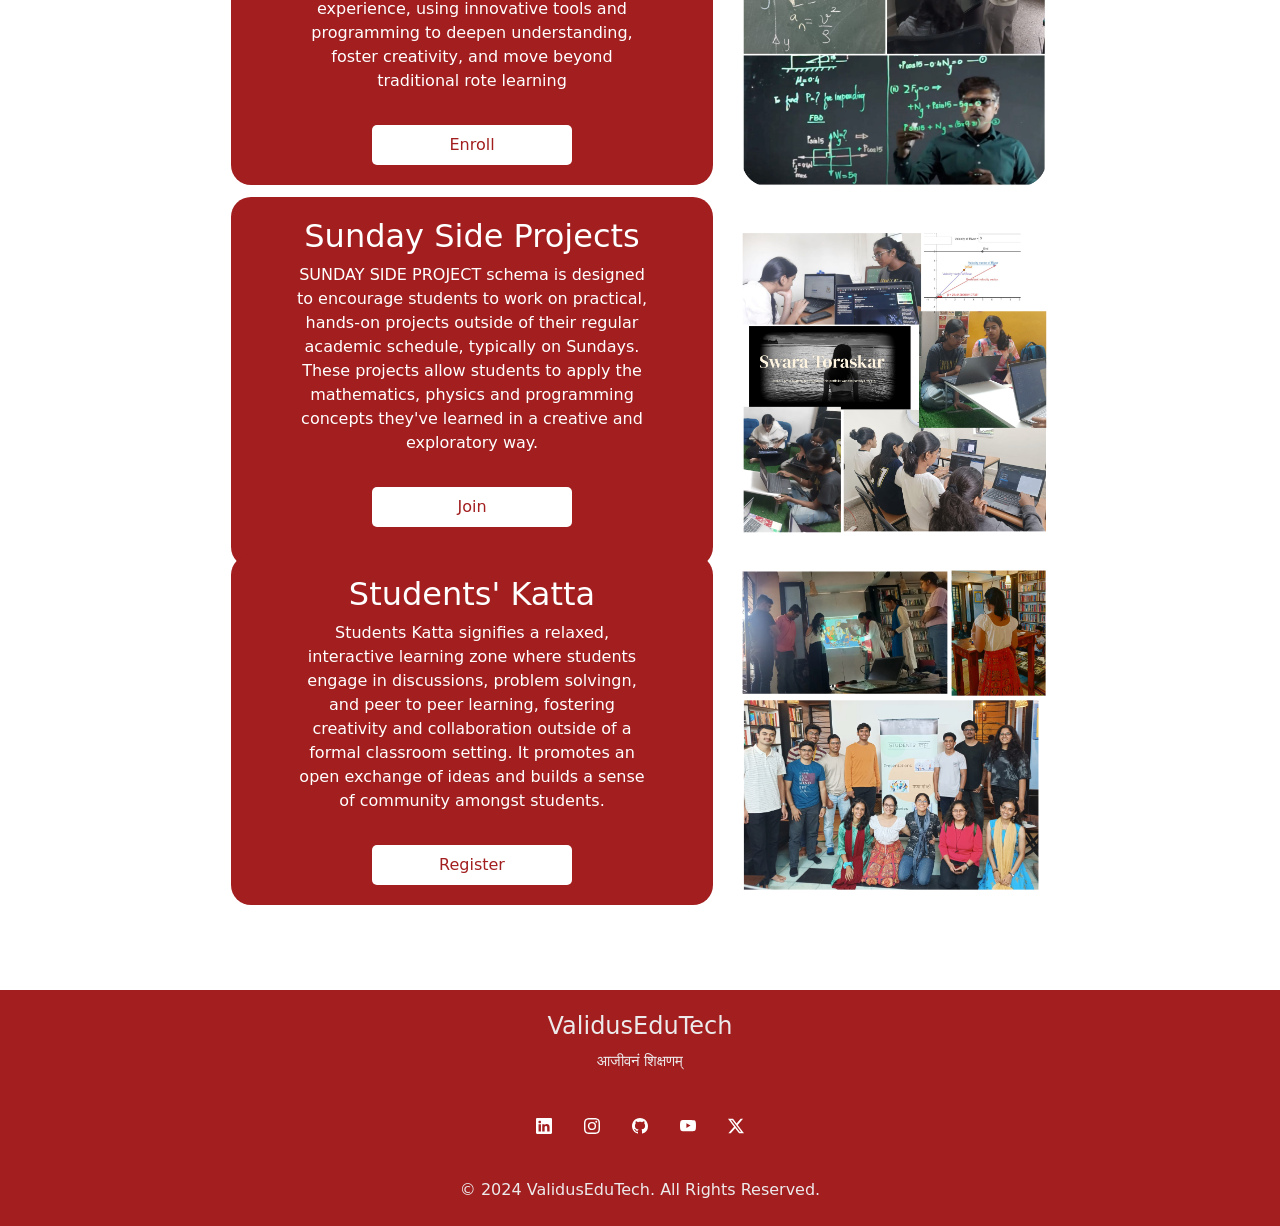
==== commit 520f84ba: "Update index.html" ====
--- a/index.html
+++ b/index.html
@@ -71,7 +71,7 @@
   <br>
   <br>
   <!-- Eclectic Personalities Section -->
-   <div class="container" data-aos="fade-up" data-aos-duration="500">
+   <div class="container" data-aos="fade-up" data-aos-duration="150">
   <section class="eclectic-personalities">
     <div class = "ep-text">
       <h2>Eclectic Personalities</h2>
@@ -79,7 +79,7 @@
       <p>While building a personality, a mentor's support is crucial. Timely help and constant guidance are essential. A mentor plays the role of a good friend, a teacher, and a guide for the mentee. They take on multiple roles at once. However, if the mentor is significantly older, the mentee might feel a sense of intimidation, which can lead to a loss of openness in the relationship. The mentor-mentee relationship is mutual, and to keep it open, senior students from the same field have become mentors for high school students, guiding them. This relationship fosters a unique exchange of ideas and tumely implementations of these ideas which build ECLECTIC PERSONALITIES in Validus EduTech.</p>
     </div>
     </div>
-      <div class="profiles" data-aos="fade-up" data-aos-anchor-placement="center-bottom" data-aos-duration="150">
+      <div class="profiles" >
           <div class="profile1" data-aos="fade-up" data-aos-anchor-placement="center-bottom" data-aos-duration="150">
               <div class = "proflie1-img"><img src="./assets/swara.jpg" alt="Mentee Ms Swara Toraskar"></div>
               <div class = "proflie1-right">
@@ -91,7 +91,7 @@
               
           </div>
           <div class="profile2" data-aos="fade-up" data-aos-anchor-placement="center-bottom" data-aos-duration="150">
-            <div class = "proflie2-img"><img src="./assets/me.jpg" alt="Mentor Ms Shruti Lapalkar"></div>
+            <div class = "proflie2-img"><img src="./assets/shruti2.jpg" alt="Mentor Ms Shruti Lapalkar"></div>
             <div class = "profile2-right">
               <h3>Mentor Ms Shruti Lapalkar</h3>
               <p><span class="large-quote">&#8220</span> I am grateful to have had the opportunity to hone my technical and non-technical skills through this internship at Validus EduTech. We developed a dynamic and user-friendly website using HTML, CSS, and Javascript. This internship provided me with a platform to improve my front-end development skills while working on real-world projects. Weekly presentations and discussions not only provided valuable feedback but also helped me improve my communication skills. Collaborative learning taught me teamwork and professionalism. I am excited to build on these skills and make impactful projects in the future. ”</p>
--- a/styles.css
+++ b/styles.css
@@ -965,7 +965,7 @@
 .profile-building {
   padding: 10px;
   background-color: white;
-  border-radius: 5px;
+  border-radius: 10px;
 }
 
 
@@ -979,6 +979,8 @@
 .profile1, .profile2, .profile3 {
   display: flex;
   align-items: center;
+  justify-content: center;
+  margin-left: 0px;
   gap: 2.5rem;
   margin-bottom: 20px; /* Optional for spacing */
 }
@@ -995,6 +997,7 @@
 .profile1 img, .profile2 img, .profile3 img {
   width: 200px; /* Adjust the image to fit the container */
   height: auto;
+  margin-left: 20px;
 }
 
 /**/
@@ -1060,3 +1063,364 @@
   padding: 0.5rem 1rem;
 }
 
+
+  /* General styles for the profile boxes */
+  .profiles {
+    display: flex;
+    gap: 20px; /* Add spacing between the boxes */
+  }
+
+  .profile1, .profile2, .profile3 {
+    flex: 1; /* Ensure equal width for all boxes */
+    padding: 15px;
+    box-shadow: 0 4px 6px rgba(0, 0, 0, 0.1);
+    border-radius: 20px;
+    background-color: #A21E1F;
+    text-align: center; /* Keep text centered */
+    box-sizing: border-box; /* Include padding in width calculations */
+  }
+
+  /* Make images responsive */
+  .profile1 img, .profile2 img, .profile3 img {
+    max-width: 100%; /* Scale images within the box */
+    height: auto;
+   
+    margin-bottom: 10px;
+  }
+
+  /* Buttons styling */
+  button {
+    margin-top: 10px;
+    padding: 10px 20px;
+    font-size: 14px;
+    background-color: #b10202;
+    color: white;
+    border: none;
+    border-radius: 5px;
+  }
+
+  /* Adjust layout for smaller screens */
+  @media (max-width: 768px) {
+    .profiles {
+      flex-direction: column; /* Stack boxes vertically */
+      gap: 20px; /* Maintain spacing between boxes */
+    }
+    .profile1, .profile2, .profile3 {
+      width: 200px; /* Further reduce padding for smaller screens */
+    }
+  }
+
+/* Fix container width */
+.container {
+  width: 100%;
+  max-width: 100%;
+  margin: 0;
+  padding: 0;
+  overflow-x: hidden;
+}
+
+/* Ensure images scale properly */
+img {
+  width: 100%;
+  height: auto;
+  object-fit: cover;
+}
+
+/* Fix for Validus header */
+.validus-header {
+  width: 100vw;
+  margin: 0;
+  padding: 0;
+}
+
+/* Development Center section */
+.development-center {
+  width: 100%;
+  box-sizing: border-box;
+  padding: 20px;  /* Add padding inside the container instead of margins */
+}
+
+/* Button styling */
+.know-process-button {
+  width: 100%;
+  max-width: 300px;  /* Or your desired maximum width */
+  margin: 20px auto;
+  display: block;
+}
+
+/* Media container for student images */
+.media-container {
+  width: 100%;
+  margin: 0;
+  padding: 0;
+}
+
+/* Reset any bootstrap or framework overrides */
+.row {
+  margin-left: 0;
+  margin-right: 0;
+}
+
+.col, [class*="col-"] {
+  padding-left: 0;
+  padding-right: 0;
+}
+
+/* Mobile-specific styles */
+@media screen and (max-width: 768px) {
+  /* Header section */
+  .header-text {
+    padding: 20px;
+    text-align: center;
+  }
+
+  
+
+  .p1 {
+    width: 100%;
+    max-width: 500px;
+    margin: 0 auto;
+    padding: 0 20px;
+  }
+
+  /* Header images */
+  .header-images {
+    flex-direction: column;
+    gap: 20px;
+    margin-top: 40px;
+    padding: 0 20px;
+  }
+
+  .image-container {
+    width: 100%;
+    margin: 0 !important;
+  }
+
+  .side-image, .middle-image {
+    width: 100%;
+    max-width: 400px;
+    position: static;
+    margin: 0 auto;
+  }
+
+  /* Eclectic personalities section */
+  .ep-p2 {
+    width: 100%;
+    max-width: 500px;
+    margin: 0 auto;
+    padding: 0 20px;
+  }
+
+  /* Profiles section */
+  .profiles {
+    margin: 40px 20px;
+    gap: 40px;
+  }
+
+  .profile1, .profile2, .profile3 {
+    width: 100%;
+    max-width: 400px;
+    margin: 0 auto;
+    flex-direction: column;
+    align-items: center;
+    padding: 20px;
+  }
+
+  .profile1 img, .profile2 img, .profile3 img {
+    width: 200px;
+    height: 200px;
+    object-fit: cover;
+    margin-bottom: 20px;
+    margin-top: 20px;
+    align-self: center;
+  }
+
+  .profile1-right, .profile2-right, .profile3-right {
+    width: 100%;
+    text-align: center;
+  }
+
+  /* Process section */
+  .process {
+    margin: 40px 20px;
+    gap: 40px;
+  }
+
+  .process-item {
+    width: 100%;
+    max-width: 400px;
+    height: auto;
+    margin: 0 auto;
+    flex-direction: column;
+    gap: 20px;
+  }
+
+  .left-text {
+    width: 100%;
+    padding: 20px;
+    border-radius: 10px;
+  }
+
+  .right-img {
+    display: flex;
+    
+    gap: 10px;
+    justify-content: center;
+    box-sizing: border-box;
+    padding: 5px;
+    place-items: center; /* Centers grid items */
+    align-self: center; /* Centers the entire grid container vertically */
+    justify-self: center; /* Centers the grid container horizontally */
+  }
+
+  .right-img img {
+    width: 100%;
+    height: 100%;
+    object-fit: cover;
+  }
+
+  /* Navigation adjustments */
+  .navlinks.active {
+    width: 200px;
+    right: 0;
+    border-radius: 0 0 0 10px;
+    box-shadow: -2px 2px 5px rgba(0, 0, 0, 0.2);
+  }
+
+  .navlinks li {
+    width: 100%;
+    text-align: center;
+    padding: 10px 0;
+  }
+
+  /* Footer adjustments */
+  .footer {
+    padding: 30px 20px;
+  }
+
+  .row.align-items-center {
+    flex-direction: column;
+    gap: 20px;
+  }
+}
+
+/* Additional adjustments for extra small screens */
+@media screen and (max-width: 480px) {
+  .header h1 {
+    font-size: 1.8rem;
+  }
+
+  .process-item {
+    max-width: 320px;
+  }
+
+  
+
+  .profile1, .profile2, .profile3 {
+    max-width: 320px;
+  
+  }
+
+  .profile1 img, .profile2 img, .profile3 img {
+    width: 150px;
+    height: 150px;
+    align-self: center;
+    margin-right: 0px;
+    
+    margin-top: 20px;
+    display: flex;
+    justify-content: center;
+  }
+}
+
+
+
+/* iPad and Tablet specific styles for profiles */
+@media screen and (min-width: 768px) and (max-width: 1024px) {
+  .profiles {
+    margin: 40px auto;
+    max-width: 90%;
+    padding: 0 20px;
+    gap: 30px;
+  }
+
+  .profile1, .profile2, .profile3 {
+    width: 100%;
+    max-width: 650px;
+    margin: 0 auto 30px;
+    padding: 25px;
+    display: flex;
+    align-items: center;
+    gap: 5px;
+    border-radius: 15px;
+    box-shadow: 0 4px 8px rgba(0, 0, 0, 0.1);
+  }
+
+  /* Profile image styling */
+  .profile1 img, .profile2 img, .profile3 img {
+    width: 200px;
+    height: 200px;
+    border-radius: 15px;
+    object-fit: cover;
+    flex-shrink: 0; /* Prevents image from shrinking */
+    align-self: center;
+  }
+
+  /* Text content styling */
+  .profile1-right, .profile2-right, .profile3-right {
+    flex: 1;
+    text-align: left;
+    padding: 10px;
+  }
+
+  .profile1-right h3, .profile2-right h3, .profile3-right h3 {
+    margin-bottom: 15px;
+    font-size: 1.4rem;
+  }
+
+  .profile1-right p, .profile2-right p, .profile3-right p {
+    margin-bottom: 20px;
+    line-height: 1.6;
+    font-size: 1rem;
+  }
+
+  /* Button styling */
+  .profile1 button, .profile2 button, .profile3 button {
+    padding: 12px 25px;
+    font-size: 1rem;
+    border-radius: 8px;
+    width: auto;
+    margin-top: 15px;
+  }
+}
+
+/* iPad Mini specific adjustments */
+@media screen and (min-width: 768px) and (max-width: 991px) {
+  .profile1, .profile2, .profile3 {
+    max-width: 600px;
+    padding: 20px;
+  }
+
+  .profile1 img, .profile2 img, .profile3 img {
+    width: 400px;
+    height: 200px;
+  }
+}
+
+/* iPad Pro specific adjustments */
+@media screen and (min-width: 992px) and (max-width: 1024px) {
+  .profile1, .profile2, .profile3 {
+    max-width: 700px;
+  }
+}
+
+/* Portrait orientation specific adjustments */
+@media screen and (min-width: 768px) and (max-width: 1024px) and (orientation: portrait) {
+  .profiles {
+    padding: 0 30px;
+  }
+
+  .profile1, .profile2, .profile3 {
+    padding: 25px;
+  }
+}
